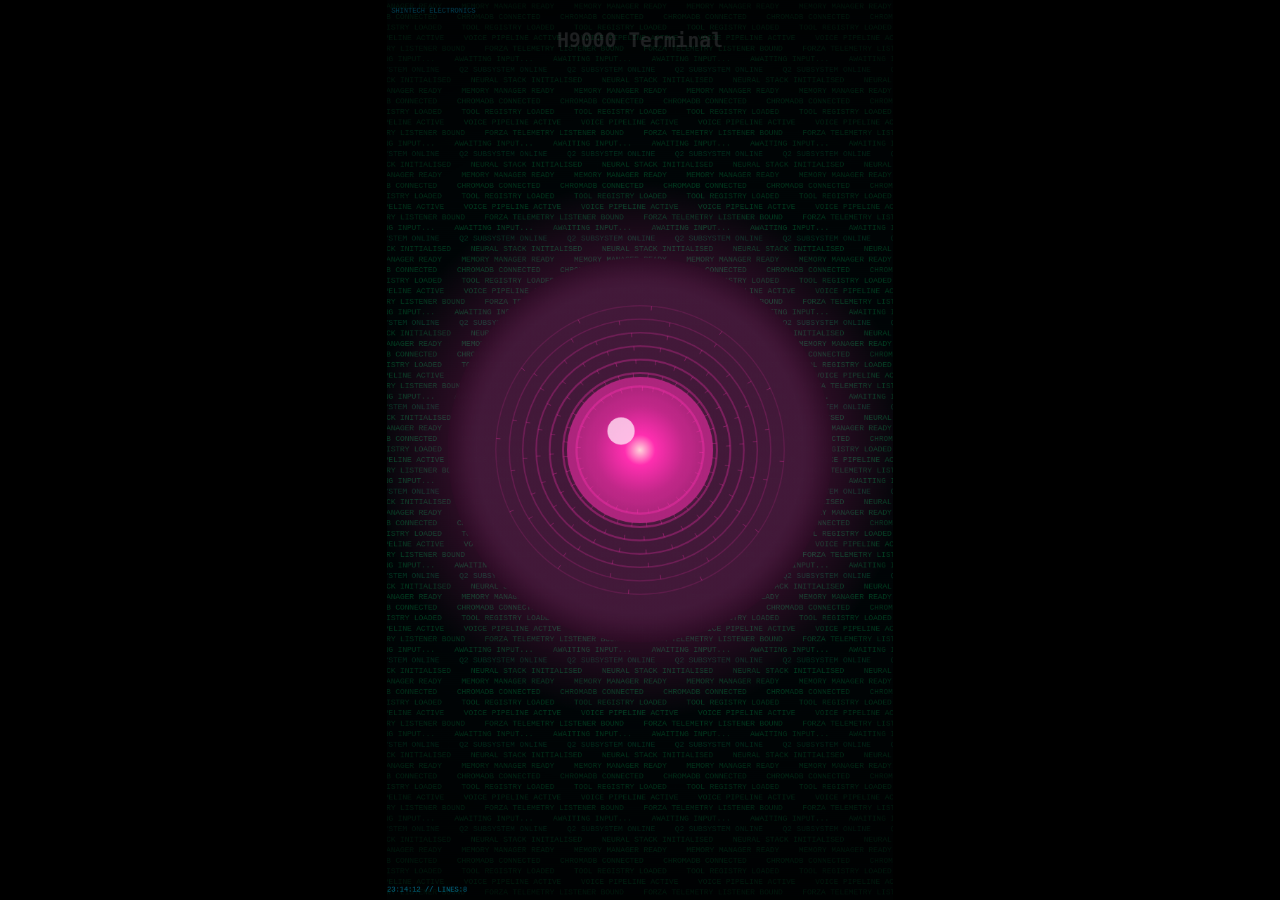
==== face/index.html @ 70cfd335 "Add CaptCanadaMan credit for personality presets module" ====
<!DOCTYPE html>
<html lang="en">
<head>
<meta charset="UTF-8">
<title>Q2</title>
<style>
  html, body {
    margin: 0; padding: 0;
    width: 100vw; height: 100vh;
    background: #000;
    overflow: hidden;
    cursor: none;
    display: flex;
    align-items: center;
    justify-content: center;
  }
  canvas { display: block; }
</style>
</head>
<body>
<canvas id="c"></canvas>
<script>
// ===========================================================================
// Q2 Face — Multi-style visualizer
// Press H to open settings, I to cycle face styles.
// Styles: 0=Triangle Mosaic  1=HAL 9000  2=GLaDOS  3=Matrix Rain  4=ASCII Face
//         5=T-800 Terminator  6=Johnny 5
// All styles share the same state/colour system from the face server.
// ===========================================================================

const canvas = document.getElementById('c');
const ctx    = canvas.getContext('2d');
const IW = 720, IH = 1280;
canvas.width = IW; canvas.height = IH;

function fit() {
  const wr = window.innerWidth / window.innerHeight;
  const cr = IW / IH;
  if (wr > cr) { canvas.style.height = '100vh'; canvas.style.width = 'auto'; }
  else          { canvas.style.width  = '100vw'; canvas.style.height = 'auto'; }
}
window.addEventListener('resize', fit);
fit();

// --- Palette ---
let BG   = '#0d1b4c';
let COL1 = '#ff2fb0';
let COL2 = '#f5f5ff';

function applyColours(s) {
  if (s.bg_colour    && s.bg_colour    !== BG)   BG   = s.bg_colour;
  if (s.bar_colour_1 && s.bar_colour_1 !== COL1) COL1 = s.bar_colour_1;
  if (s.bar_colour_2 && s.bar_colour_2 !== COL2) COL2 = s.bar_colour_2;
}

// --- State ---
let state = { speaking:false, envelope:[], duration_s:0, started_at:0,
              listening:false, thinking:false,
              bg_colour:BG, bar_colour_1:COL1, bar_colour_2:COL2 };

async function poll() {
  try {
    const d = await (await fetch('http://127.0.0.1:8765/state',{cache:'no-store'})).json();
    applyColours(d); state = d;
  } catch(e) {}
}
setInterval(poll, 120);

// --- Style cycling ---
let currentStyle = parseInt(localStorage.getItem('q2-face-style') || '7');
// Sync style from face server — poll every 2s so settings changes apply live
let _lastFaceStyle = currentStyle;
function syncFaceStyle() {
  fetch('/state').then(r=>r.json()).then(s=>{
    if (s && s.face_style !== undefined && s.face_style !== _lastFaceStyle) {
      _lastFaceStyle = s.face_style;
      currentStyle = s.face_style;
      localStorage.setItem('q2-face-style', currentStyle);
      initStyle(currentStyle);
    }
  }).catch(()=>{});
}
syncFaceStyle();
setInterval(syncFaceStyle, 2000);
const STYLE_NAMES = ['Triangle Mosaic','HAL 9000','GLaDOS','Matrix Rain','ASCII Face','T-800','Johnny 5','H9000 Terminal'];
const NUM_STYLES  = STYLE_NAMES.length;

function cycleStyle() {
  currentStyle = (currentStyle + 1) % NUM_STYLES;
  localStorage.setItem('q2-face-style', currentStyle);
  // Reset per-style state
  initStyle(currentStyle);
  showStyleLabel();
}

function showStyleLabel() {
  // Flash the style name briefly — use canvas text
  styleLabel = STYLE_NAMES[currentStyle];
  styleLabelAlpha = 1.0;
}

let styleLabel = '';
let styleLabelAlpha = 0;

document.addEventListener('keydown', e => {
  const k = e.key.toLowerCase();
  if (k === 'h') window.location.href = 'http://127.0.0.1:8765/settings.html';
  if (k === 'i') cycleStyle();
});

// --- Shared helpers ---
function hexRgb(hex) {
  const h = hex.replace('#','');
  return [parseInt(h.slice(0,2),16), parseInt(h.slice(2,4),16), parseInt(h.slice(4,6),16)];
}
function rgbStr(hex, alpha) {
  const [r,g,b] = hexRgb(hex);
  return alpha !== undefined ? `rgba(${r},${g},${b},${alpha})` : `rgb(${r},${g},${b})`;
}
function currentAmp() {
  if (!state.speaking || !state.envelope || !state.envelope.length) return null;
  const elapsed = Date.now()/1000 - state.started_at;
  if (elapsed < 0 || elapsed > state.duration_s) return null;
  const idx = Math.floor((elapsed/state.duration_s)*(state.envelope.length-1));
  return state.envelope[Math.max(0,Math.min(idx,state.envelope.length-1))];
}

// ===========================================================================
// STYLE 0 — Triangle Mosaic (original)
// ===========================================================================

const COLS  = 20;
const cellW = IW / (COLS/2);
const cellH = cellW * Math.sqrt(3) / 2;
const ROWS  = Math.ceil(IH/cellH) + 2;
const maxD  = Math.sqrt(IW*IW + IH*IH);
const tris  = [];

(function buildTriGrid() {
  for (let row=0; row<ROWS; row++) {
    for (let col=0; col<COLS; col++) {
      const hw=cellW/2, x0=col*hw, y0=row*cellH;
      const isUp=(col+row)%2===0;
      const verts = isUp
        ? [[x0,y0+cellH],[x0+cellW,y0+cellH],[x0+hw,y0]]
        : [[x0,y0],[x0+cellW,y0],[x0+hw,y0+cellH]];
      const cx=(verts[0][0]+verts[1][0]+verts[2][0])/3;
      const cy=(verts[0][1]+verts[1][1]+verts[2][1])/3;
      const dx=cx-IW/2, dy=cy-IH/2;
      const dist=Math.sqrt(dx*dx+dy*dy)/(maxD/2);
      const seed=Math.sin(col*127.1+row*311.7)*43758.5453;
      const phase=(seed-Math.floor(seed))*Math.PI*2;
      tris.push({verts,cx,cy,dist,phase,bright:0});
    }
  }
})();

let t0 = 0;

function drawTriangles() {
  t0 += 0.022;
  const listening=!!state.listening, thinking=!!state.thinking;
  const amp=currentAmp(), speaking=amp!==null;

  ctx.fillStyle = listening ? COL1 : thinking ? COL2 : BG;
  ctx.fillRect(0,0,IW,IH);

  for (let i=0; i<tris.length; i++) {
    const {cx,cy,dist,phase,verts}=tris[i];
    let target;
    if (listening)      target=0.15+0.3*Math.abs(Math.sin((1-dist)*Math.PI*3-t0*2.2+phase*0.15));
    else if (thinking)  target=0.05+0.45*Math.pow(Math.max(0,Math.sin(t0*2.8+phase)),4);
    else if (speaking)  target=Math.max(0.05,Math.min(1,amp*(0.4+0.6*Math.sin(dist*Math.PI*6-t0*3.5+phase*0.1))*(1-dist*0.25)));
    else                target=0.05+0.25*Math.abs(Math.sin((cx/IW+cy/IH)*Math.PI*1.8-t0*0.9+phase));

    tris[i].bright += (target-tris[i].bright)*0.15;
    const b=Math.max(0,Math.min(1,tris[i].bright));
    if (b<0.02) continue;

    let fill;
    if (listening||thinking) {
      const rgb=hexRgb(listening?BG:COL1);
      fill=`rgba(${rgb[0]},${rgb[1]},${rgb[2]},${(b*0.9).toFixed(3)})`;
    } else if (speaking) {
      const base=[BG,COL1,COL2][(i+Math.floor(t0*2))%3];
      fill=rgbStr(base,b);
    } else {
      fill=rgbStr(i%2===0?COL1:COL2,b*0.85);
    }
    if (speaking&&b>0.5){ctx.shadowColor=fill;ctx.shadowBlur=b*14;}
    else ctx.shadowBlur=0;
    ctx.fillStyle=fill;
    ctx.beginPath();
    ctx.moveTo(verts[0][0],verts[0][1]);
    ctx.lineTo(verts[1][0],verts[1][1]);
    ctx.lineTo(verts[2][0],verts[2][1]);
    ctx.closePath(); ctx.fill();
  }
  ctx.shadowBlur=0;
}

// ===========================================================================
// STYLE 1 — HAL 9000
// ===========================================================================

let halAngle = 0;
let halPulse = 0;
let halGlow  = 0;

function drawHAL() {
  halAngle += 0.008;
  const listening=!!state.listening, thinking=!!state.thinking;
  const amp=currentAmp(), speaking=amp!==null;

  // State-driven parameters
  let coreSize   = 0.13; // fraction of shorter dimension
  let glowTarget = 0.5;
  let ringSpeed  = 1;
  let eyeColour  = COL1;   // red/pink normally
  let bgColour   = BG;

  if (listening)     { glowTarget=0.9; ringSpeed=2.5; eyeColour=COL1; bgColour=BG; coreSize=0.17; }
  else if (thinking) { glowTarget=0.6; ringSpeed=0.5; eyeColour=COL2; bgColour=BG; }
  else if (speaking) { glowTarget=0.4+(amp||0)*0.5; ringSpeed=1.5+(amp||0)*2; eyeColour=COL1; }

  halGlow += (glowTarget - halGlow) * 0.08;
  halPulse = speaking ? (amp||0) : (0.5+0.5*Math.sin(Date.now()/1400));

  const cx=IW/2, cy=IH/2;
  const R = Math.min(IW,IH) * 0.38;  // outer lens radius

  // Background
  ctx.fillStyle = bgColour;
  ctx.fillRect(0,0,IW,IH);

  // Outer housing — dark metallic ring
  const grad = ctx.createRadialGradient(cx,cy,R*0.85,cx,cy,R);
  grad.addColorStop(0, 'rgba(40,40,50,1)');
  grad.addColorStop(1, 'rgba(10,10,15,1)');
  ctx.beginPath(); ctx.arc(cx,cy,R,0,Math.PI*2);
  ctx.fillStyle=grad; ctx.fill();

  // Concentric ring grooves — counter-rotating pairs
  for (let r=0; r<7; r++) {
    const radius = R * (0.75 - r*0.07);
    const dir    = r%2===0 ? 1 : -1;
    const alpha  = 0.15 + r*0.04;
    ctx.beginPath();
    ctx.arc(cx, cy, radius, 0, Math.PI*2);
    ctx.strokeStyle = rgbStr(eyeColour, alpha);
    ctx.lineWidth   = 1.5 + r*0.3;
    ctx.stroke();

    // Rotating tick marks on each ring
    const numTicks = 12 + r*4;
    for (let t=0; t<numTicks; t++) {
      const angle = (t/numTicks)*Math.PI*2 + halAngle*ringSpeed*dir*(r+1)*0.15;
      const x1=cx+Math.cos(angle)*radius;
      const y1=cy+Math.sin(angle)*radius;
      const x2=cx+Math.cos(angle)*(radius-6);
      const y2=cy+Math.sin(angle)*(radius-6);
      ctx.beginPath(); ctx.moveTo(x1,y1); ctx.lineTo(x2,y2);
      ctx.strokeStyle=rgbStr(eyeColour, 0.25+halPulse*0.15);
      ctx.lineWidth=1; ctx.stroke();
    }
  }

  // Iris mid-ring — brighter
  const irisR = R * 0.38;
  const irisGrad = ctx.createRadialGradient(cx,cy,irisR*0.6,cx,cy,irisR);
  irisGrad.addColorStop(0, rgbStr(eyeColour, 0.15));
  irisGrad.addColorStop(1, rgbStr(eyeColour, 0.55));
  ctx.beginPath(); ctx.arc(cx,cy,irisR,0,Math.PI*2);
  ctx.fillStyle=irisGrad; ctx.fill();

  // Core glow — the actual "eye"
  const coreR = Math.min(IW,IH) * (coreSize + halPulse*0.02);
  const coreGrad = ctx.createRadialGradient(cx,cy,0,cx,cy,coreR);
  coreGrad.addColorStop(0, 'rgba(255,255,230,1)');
  coreGrad.addColorStop(0.2, rgbStr(eyeColour, 1));
  coreGrad.addColorStop(0.7, rgbStr(eyeColour, halGlow));
  coreGrad.addColorStop(1,   rgbStr(eyeColour, 0));
  ctx.beginPath(); ctx.arc(cx,cy,coreR*2.5,0,Math.PI*2);
  ctx.fillStyle=coreGrad; ctx.fill();

  // Bright specular point
  ctx.beginPath(); ctx.arc(cx-coreR*0.25, cy-coreR*0.25, coreR*0.18, 0, Math.PI*2);
  ctx.fillStyle='rgba(255,255,255,0.85)'; ctx.fill();

  // Outer glow halo
  const haloGrad = ctx.createRadialGradient(cx,cy,R*0.9,cx,cy,R*1.4);
  haloGrad.addColorStop(0, rgbStr(eyeColour, halGlow*0.4));
  haloGrad.addColorStop(1, rgbStr(eyeColour, 0));
  ctx.beginPath(); ctx.arc(cx,cy,R*1.4,0,Math.PI*2);
  ctx.fillStyle=haloGrad; ctx.fill();

  // Thinking mode: crosshair sweep
  if (thinking) {
    const sweep = (Date.now()/2000) % (Math.PI*2);
    ctx.save();
    ctx.translate(cx,cy); ctx.rotate(sweep);
    ctx.strokeStyle=rgbStr(COL2,0.4);
    ctx.lineWidth=1;
    ctx.beginPath(); ctx.moveTo(-R*0.9,0); ctx.lineTo(R*0.9,0); ctx.stroke();
    ctx.beginPath(); ctx.moveTo(0,-R*0.9); ctx.lineTo(0,R*0.9); ctx.stroke();
    ctx.restore();
  }
}

// ===========================================================================
// STYLE 7 — H9000 Terminal (full-screen scrolling log + HAL eye on top)
// ===========================================================================
const termLines = [];
const MAX_TERM_LINES = 200;
let termOffset = 0;       // continuous scroll offset in pixels
let termLastSeen = '';

function termPush(line) {
  const clean = line.replace(/\[[0-9;]*m/g, '').trimEnd();
  if (!clean) return;
  termLines.push({ text: clean, id: Math.random() });
}

async function termFetchLog() {
  try {
    const r = await fetch('/log-tail?n=60');
    if (!r.ok) return;
    const raw = await r.text();
    const lines = raw.split('\n');
    // Find where we left off
    const lastIdx = lines.lastIndexOf(termLastSeen);
    const newLines = lastIdx >= 0 ? lines.slice(lastIdx+1) : lines.slice(-8);
    newLines.filter(l => l.trim()).forEach(l => termPush(l));
    const last = lines.filter(l=>l.trim()).slice(-1)[0];
    if (last) termLastSeen = last;
    // Keep buffer bounded
    while (termLines.length > MAX_TERM_LINES) termLines.shift();
  } catch(e) {}
}
setInterval(termFetchLog, 600);

// Seed
['Q2 SUBSYSTEM ONLINE','NEURAL STACK INITIALISED',
 'MEMORY MANAGER READY','CHROMADB CONNECTED',
 'TOOL REGISTRY LOADED','VOICE PIPELINE ACTIVE',
 'FORZA TELEMETRY LISTENER BOUND','AWAITING INPUT...']
.forEach(l => termPush(l));

const TERM_FONT_SIZE = 11;
const TERM_LINE_H    = 15;
const TERM_COLS      = 110; // chars per line — wide enough to fill 720px canvas
const TERM_PAD_L     = 12;
const TERM_SCROLL_SPEED = 0.4; // px per frame

function drawHALTerminal() {
  halAngle += 0.008;
  const listening=!!state.listening, thinking=!!state.thinking;
  const amp=currentAmp(), speaking=amp!==null;

  let coreSize=0.13, glowTarget=0.5, ringSpeed=1, eyeColour=COL1;
  if (listening)     { glowTarget=0.9; ringSpeed=2.5; coreSize=0.17; }
  else if (thinking) { glowTarget=0.6; ringSpeed=0.5; eyeColour=COL2; }
  else if (speaking) { glowTarget=0.4+(amp||0)*0.5; ringSpeed=1.5+(amp||0)*2; }
  halGlow  += (glowTarget - halGlow) * 0.08;
  halPulse  = speaking ? (amp||0) : (0.5+0.5*Math.sin(Date.now()/1400));

  const cx=IW/2, cy=IH/2;
  const R = Math.min(IW,IH)*0.38;

  // === BACKGROUND ===
  ctx.fillStyle = '#00080a';
  ctx.fillRect(0,0,IW,IH);

  // === TERMINAL TEXT — full canvas scroll ===
  ctx.font = `${TERM_FONT_SIZE}px "Courier New",monospace`;
  ctx.textBaseline = 'top';

  // How many lines fill the screen plus buffer
  const visCount = Math.ceil(IH / TERM_LINE_H) + 4;
  const totalLines = termLines.length;

  // Auto-scroll — advance offset each frame
  termOffset += TERM_SCROLL_SPEED;
  // Total height of all content
  const contentH = totalLines * TERM_LINE_H;
  // Once we've scrolled past all content, loop
  if (termOffset > contentH) termOffset = 0;

  // Draw lines that are currently visible
  const firstLineIdx = Math.floor(termOffset / TERM_LINE_H);
  const pixelOffset  = termOffset % TERM_LINE_H;

  for (let i = 0; i <= visCount; i++) {
    const lineIdx = (firstLineIdx + i) % Math.max(1, totalLines);
    const line = termLines[lineIdx];
    if (!line) continue;
    const y = i * TERM_LINE_H - pixelOffset;
    if (y > IH + TERM_LINE_H) continue;

    // Colour coding
    const t = line.text;
    let r=0, g=200, b=100, a=0.45; // default green
    if (t.includes('ERROR') || t.includes('error'))   { r=255;g=60; b=60;  a=0.7; }
    else if (t.includes('WARNING') || t.includes('WARN')) { r=255;g=180;b=0;   a=0.65; }
    else if (t.includes('[INFO]'))                     { r=0;  g=210;b=120; a=0.4;  }
    else if (t.includes('Tool call') || t.includes('Tool result')) { r=255;g=47; b=176; a=0.6; }
    else if (t.includes('HTTP Request'))               { r=0;  g=180;b=255; a=0.35; }
    else if (t.startsWith('Q2') || t.startsWith('2026'))       { r=0;  g=200;b=120; a=0.38; }

    ctx.fillStyle = `rgba(${r},${g},${b},${a})`;
    // Measure and tile to fill canvas width
    ctx.font = `${TERM_FONT_SIZE}px "Courier New",monospace`;
    const lineW = ctx.measureText(t).width;
    if (lineW < 1) return;
    let tx = TERM_PAD_L;
    while (tx < IW + lineW) {
      ctx.fillText(t, tx, y);
      tx += lineW + 28;
    }
  }

  // Scanline overlay — tight, subtle
  for (let sy=0; sy<IH; sy+=3) {
    ctx.fillStyle='rgba(0,0,0,0.12)';
    ctx.fillRect(0,sy,IW,1);
  }

  // Vignette — dark edges, bright centre helps eye pop
  const vig = ctx.createRadialGradient(cx,cy,R*0.5,cx,cy,IW*0.9);
  vig.addColorStop(0,'rgba(0,0,0,0)');
  vig.addColorStop(1,'rgba(0,0,0,0.75)');
  ctx.fillStyle=vig; ctx.fillRect(0,0,IW,IH);

  // === HAL EYE — drawn on top ===
  const grad = ctx.createRadialGradient(cx,cy,R*0.85,cx,cy,R);
  grad.addColorStop(0,'rgba(20,20,28,0.97)');
  grad.addColorStop(1,'rgba(5,5,10,0.97)');
  ctx.beginPath(); ctx.arc(cx,cy,R,0,Math.PI*2);
  ctx.fillStyle=grad; ctx.fill();

  for (let r2=0; r2<7; r2++) {
    const radius=R*(0.75-r2*0.07), dir=r2%2===0?1:-1, alpha=0.15+r2*0.04;
    ctx.beginPath(); ctx.arc(cx,cy,radius,0,Math.PI*2);
    ctx.strokeStyle=rgbStr(eyeColour,alpha); ctx.lineWidth=1.5+r2*0.3; ctx.stroke();
    const numTicks=12+r2*4;
    for (let t2=0; t2<numTicks; t2++) {
      const angle=(t2/numTicks)*Math.PI*2+halAngle*ringSpeed*dir*(r2+1)*0.15;
      const x1=cx+Math.cos(angle)*radius, y1=cy+Math.sin(angle)*radius;
      const x2=cx+Math.cos(angle)*(radius-6), y2=cy+Math.sin(angle)*(radius-6);
      ctx.beginPath(); ctx.moveTo(x1,y1); ctx.lineTo(x2,y2);
      ctx.strokeStyle=rgbStr(eyeColour,0.25+halPulse*0.15); ctx.lineWidth=1; ctx.stroke();
    }
  }

  const irisR=R*0.38;
  const irisGrad=ctx.createRadialGradient(cx,cy,irisR*0.6,cx,cy,irisR);
  irisGrad.addColorStop(0,rgbStr(eyeColour,0.15));
  irisGrad.addColorStop(1,rgbStr(eyeColour,0.55));
  ctx.beginPath(); ctx.arc(cx,cy,irisR,0,Math.PI*2);
  ctx.fillStyle=irisGrad; ctx.fill();

  const coreR=Math.min(IW,IH)*(coreSize+halPulse*0.02);
  const coreGrad=ctx.createRadialGradient(cx,cy,0,cx,cy,coreR);
  coreGrad.addColorStop(0,'rgba(255,255,230,1)');
  coreGrad.addColorStop(0.2,rgbStr(eyeColour,1));
  coreGrad.addColorStop(0.7,rgbStr(eyeColour,halGlow));
  coreGrad.addColorStop(1,  rgbStr(eyeColour,0));
  ctx.beginPath(); ctx.arc(cx,cy,coreR*2.5,0,Math.PI*2);
  ctx.fillStyle=coreGrad; ctx.fill();

  ctx.beginPath(); ctx.arc(cx-coreR*0.25,cy-coreR*0.25,coreR*0.18,0,Math.PI*2);
  ctx.fillStyle='rgba(255,255,255,0.85)'; ctx.fill();

  const haloGrad=ctx.createRadialGradient(cx,cy,R*0.9,cx,cy,R*1.4);
  haloGrad.addColorStop(0,rgbStr(eyeColour,halGlow*0.4));
  haloGrad.addColorStop(1,rgbStr(eyeColour,0));
  ctx.beginPath(); ctx.arc(cx,cy,R*1.4,0,Math.PI*2);
  ctx.fillStyle=haloGrad; ctx.fill();

  if (thinking) {
    const sweep=(Date.now()/2000)%(Math.PI*2);
    ctx.save(); ctx.translate(cx,cy); ctx.rotate(sweep);
    ctx.strokeStyle=rgbStr(COL2,0.4); ctx.lineWidth=1;
    ctx.beginPath(); ctx.moveTo(-R*0.9,0); ctx.lineTo(R*0.9,0); ctx.stroke();
    ctx.beginPath(); ctx.moveTo(0,-R*0.9); ctx.lineTo(0,R*0.9); ctx.stroke();
    ctx.restore();
  }

  // === STATUS BARS ===
  const now=new Date(), ts=now.toTimeString().slice(0,8);
  const mode=thinking?'THINKING':listening?'LISTENING':speaking?'SPEAKING':'READY';
  ctx.font='10px "Courier New",monospace'; ctx.textBaseline='bottom';
  ctx.fillStyle='rgba(0,200,255,0.55)';
  ctx.fillText(`Q2 // ${mode} // ${ts} // LINES:${termLines.length}`, TERM_PAD_L, IH-10);
  ctx.textBaseline='top';
  ctx.fillStyle='rgba(0,200,255,0.3)';
  ctx.fillText('H9000 TERMINAL // SHINTECH ELECTRONICS', TERM_PAD_L, 10);
}

// ===========================================================================
// STYLE 2 — GLaDOS
// ===========================================================================

let gladosAngle  = 0;
let gladosTarget = 0.6; // aperture open amount 0=closed 1=open
let gladosOpen   = 0.6;
let gladosScan   = 0;

function drawGLaDOS() {
  gladosAngle += 0.012;
  gladosScan  = (gladosScan + 0.4) % IH;

  const listening=!!state.listening, thinking=!!state.thinking;
  const amp=currentAmp(), speaking=amp!==null;

  // State → aperture
  if (listening)     gladosTarget=0.9;
  else if (thinking) gladosTarget=0.25;
  else if (speaking) gladosTarget=0.35+(amp||0)*0.55;
  else               gladosTarget=0.5+0.1*Math.sin(Date.now()/2000);
  gladosOpen += (gladosTarget-gladosOpen)*0.06;

  const cx=IW/2, cy=IH/2;
  const R  = Math.min(IW,IH)*0.35;

  // Background — dark steel
  ctx.fillStyle='#080810';
  ctx.fillRect(0,0,IW,IH);

  // Background grid
  ctx.strokeStyle=rgbStr(COL1,0.04);
  ctx.lineWidth=1;
  for(let x=0;x<IW;x+=60){ctx.beginPath();ctx.moveTo(x,0);ctx.lineTo(x,IH);ctx.stroke();}
  for(let y=0;y<IH;y+=60){ctx.beginPath();ctx.moveTo(0,y);ctx.lineTo(IW,y);ctx.stroke();}

  // Scan line
  ctx.fillStyle=rgbStr(COL1,0.03);
  ctx.fillRect(0, gladosScan, IW, 3);

  // Outer mechanical housing
  ctx.beginPath(); ctx.arc(cx,cy,R,0,Math.PI*2);
  ctx.strokeStyle=rgbStr(COL2,0.3); ctx.lineWidth=3; ctx.stroke();
  ctx.beginPath(); ctx.arc(cx,cy,R*0.93,0,Math.PI*2);
  ctx.strokeStyle=rgbStr(COL2,0.12); ctx.lineWidth=8; ctx.stroke();

  // Aperture blades — 8 blades rotating
  const numBlades=8;
  const bladeLen=R*0.7;
  const innerR=R*(0.08 + (1-gladosOpen)*0.42);

  ctx.save(); ctx.translate(cx,cy);

  // Filled background of aperture
  ctx.beginPath(); ctx.arc(0,0,R*0.88,0,Math.PI*2);
  ctx.fillStyle='#05050d'; ctx.fill();

  // Iris ring glow
  const irisAlpha = listening ? 0.8 : (thinking ? 0.3 : 0.5);
  const irisGrad=ctx.createRadialGradient(0,0,innerR,0,0,R*0.7);
  irisGrad.addColorStop(0,rgbStr(COL1,irisAlpha));
  irisGrad.addColorStop(0.4,rgbStr(COL1,irisAlpha*0.3));
  irisGrad.addColorStop(1,rgbStr(COL1,0));
  ctx.beginPath(); ctx.arc(0,0,R*0.7,0,Math.PI*2);
  ctx.fillStyle=irisGrad; ctx.fill();

  // Blades
  for(let b=0;b<numBlades;b++){
    const baseAngle=(b/numBlades)*Math.PI*2+gladosAngle;
    const openAngle=(1-gladosOpen)*(Math.PI/numBlades)*1.8;

    ctx.save(); ctx.rotate(baseAngle);
    ctx.beginPath();
    ctx.moveTo(innerR, -openAngle*innerR*0.8);
    ctx.lineTo(bladeLen, -Math.PI/numBlades*bladeLen*0.6);
    ctx.lineTo(bladeLen*0.8, Math.PI/numBlades*bladeLen*0.5);
    ctx.lineTo(innerR,  openAngle*innerR*0.8);
    ctx.closePath();
    ctx.fillStyle=`hsl(220,20%,${8+b*1.5}%)`;
    ctx.fill();
    ctx.strokeStyle=rgbStr(COL2,0.2); ctx.lineWidth=1; ctx.stroke();
    ctx.restore();
  }

  // Centre core
  const coreR=innerR*0.85;
  const coreGrad=ctx.createRadialGradient(0,0,0,0,0,coreR);
  const coreCol = thinking ? COL2 : COL1;
  coreGrad.addColorStop(0,'rgba(255,255,255,0.95)');
  coreGrad.addColorStop(0.3,rgbStr(coreCol,0.9));
  coreGrad.addColorStop(1,rgbStr(coreCol,0));
  ctx.beginPath(); ctx.arc(0,0,coreR*2,0,Math.PI*2);
  ctx.fillStyle=coreGrad; ctx.fill();

  ctx.restore();

  // Corner targeting brackets
  const bSize=40, bOff=IW*0.08;
  const corners=[[bOff,bOff],[IW-bOff,bOff],[IW-bOff,IH-bOff],[bOff,IH-bOff]];
  const bracketAlpha = listening ? 0.8 : 0.3;
  ctx.strokeStyle=rgbStr(COL1,bracketAlpha); ctx.lineWidth=2;
  corners.forEach(([x,y],i)=>{
    const sx=i<2?1:-1, sy=i===0||i===3?1:-1;
    ctx.beginPath();
    ctx.moveTo(x+sx*bSize,y); ctx.lineTo(x,y); ctx.lineTo(x,y+sy*bSize);
    ctx.stroke();
  });

  // HUD text
  ctx.font='13px monospace';
  ctx.fillStyle=rgbStr(COL1,0.35);
  ctx.fillText(`APERTURE: ${(gladosOpen*100).toFixed(0)}%`, 20, IH-40);
  ctx.fillText(listening?'SUBJECT DETECTED':thinking?'PROCESSING':'MONITORING', 20, IH-20);
}

// ===========================================================================
// STYLE 3 — Matrix Rain
// ===========================================================================

// Characters: katakana half-width + digits + symbols
const MATRIX_CHARS =
  'ｦｧｨｩｪｫｬｭｮｯｰｱｲｳｴｵｶｷｸｹｺｻｼｽｾｿﾀﾁﾂﾃﾄﾅﾆﾇﾈﾉﾊﾋﾌﾍﾎﾏﾐﾑﾒﾓﾔﾕﾖﾗﾘﾙﾚﾛﾜﾝ0123456789:.<>+-=/\\|*#@$%&';

const MATRIX_COLS    = 36;
const MATRIX_COL_W   = IW / MATRIX_COLS;
const MATRIX_CELL_H  = 28;
const MATRIX_ROWS    = Math.ceil(IH / MATRIX_CELL_H) + 2;

// Per-column state
const mCols = Array.from({length: MATRIX_COLS}, (_,i) => ({
  y:      Math.random() * -MATRIX_ROWS,
  speed:  0.3 + Math.random() * 0.7,
  bright: Array.from({length: MATRIX_ROWS}, () => Math.random()),
  chars:  Array.from({length: MATRIX_ROWS}, () => MATRIX_CHARS[Math.floor(Math.random()*MATRIX_CHARS.length)]),
  refreshTimer: Array.from({length: MATRIX_ROWS}, () => Math.random()*30),
}));

let matrixFrame = 0;

function drawMatrix() {
  matrixFrame++;
  const listening=!!state.listening, thinking=!!state.thinking;
  const amp=currentAmp(), speaking=amp!==null;

  // Background — semi-transparent to leave trails
  const trailAlpha = thinking ? 0.25 : 0.15;
  ctx.fillStyle = `rgba(0,0,0,${trailAlpha})`;
  ctx.fillRect(0,0,IW,IH);

  // Pick character colour per state
  const charCol  = listening ? COL1 : thinking ? COL2 : BG === '#0d1b4c' ? '#00ff41' : COL1;
  const headCol  = COL2; // bright head character always white/secondary

  for(let c=0; c<MATRIX_COLS; c++){
    const col = mCols[c];

    // Advance column
    const speedMult = listening ? 2.5 : thinking ? 0 : speaking ? (1+amp*2) : 1;
    if (!thinking) col.y += col.speed * speedMult;
    if (col.y > MATRIX_ROWS + 5) {
      col.y = -Math.random()*MATRIX_ROWS*0.5;
      col.speed = 0.3 + Math.random()*0.7;
    }

    // Randomly refresh characters
    for(let r=0; r<MATRIX_ROWS; r++){
      col.refreshTimer[r]--;
      if (col.refreshTimer[r] <= 0) {
        col.chars[r]  = MATRIX_CHARS[Math.floor(Math.random()*MATRIX_CHARS.length)];
        col.refreshTimer[r] = thinking
          ? 2 + Math.random()*8    // fast random sparkle in thinking mode
          : 15 + Math.random()*45; // slow drift normally
        if (thinking) col.bright[r] = Math.random();
      }
    }

    // Draw characters
    const x = c * MATRIX_COL_W + MATRIX_COL_W/2;
    for(let r=0; r<MATRIX_ROWS; r++){
      const y     = r * MATRIX_CELL_H;
      const rowY  = r;
      const dist  = col.y - rowY;
      let alpha, fontSize, colour;

      if (thinking) {
        // Scattered sparkle — no falling
        alpha    = col.bright[r] * 0.8;
        fontSize = 14 + Math.floor(col.bright[r]*10);
        colour   = charCol;
      } else {
        // Falling column — head bright, trail fades
        if (dist < 0 || dist > MATRIX_ROWS*0.7) { alpha=0; }
        else if (dist < 1.5) {
          alpha    = 1;
          colour   = headCol; // bright head
          fontSize = 18;
        } else {
          const fade = 1-(dist/(MATRIX_ROWS*0.7));
          alpha    = Math.pow(fade,1.5) * (speaking ? (0.3+(amp||0)*0.7) : 0.7);
          colour   = charCol;
          fontSize = 14;
        }
      }

      if (alpha < 0.02) continue;
      ctx.font          = `bold ${fontSize||14}px monospace`;
      ctx.fillStyle     = colour
        ? rgbStr(colour, alpha)
        : `rgba(0,255,65,${alpha})`;
      ctx.textAlign     = 'center';
      ctx.textBaseline  = 'middle';
      ctx.fillText(col.chars[r], x, y);
    }
  }
}

// ===========================================================================
// STYLE 4 — ASCII Face
// ===========================================================================

// Background char field
const ASCII_BG_COLS = 60;
const ASCII_BG_ROWS = 100;
const bgChars = Array.from({length:ASCII_BG_ROWS*ASCII_BG_COLS}, () => ({
  ch: String.fromCharCode(33+Math.floor(Math.random()*93)),
  timer: Math.random()*60,
  alpha: Math.random()*0.12,
}));

function drawASCII() {
  const listening=!!state.listening, thinking=!!state.thinking;
  const amp=currentAmp(), speaking=amp!==null;

  ctx.fillStyle = BG; ctx.fillRect(0,0,IW,IH);

  // Background character field
  const bgCellW=IW/ASCII_BG_COLS, bgCellH=IH/ASCII_BG_ROWS;
  ctx.textAlign='center'; ctx.textBaseline='middle';
  for(let i=0;i<bgChars.length;i++){
    const ch=bgChars[i];
    ch.timer--;
    if(ch.timer<=0){
      ch.ch=String.fromCharCode(33+Math.floor(Math.random()*93));
      ch.timer=30+Math.random()*90;
      ch.alpha=Math.random()*(listening?0.2:thinking?0.15:0.1);
    }
    const col=i%ASCII_BG_COLS, row=Math.floor(i/ASCII_BG_COLS);
    ctx.font=`${8+Math.floor(ch.alpha*20)}px monospace`;
    ctx.fillStyle=rgbStr(COL1,ch.alpha);
    ctx.fillText(ch.ch, col*bgCellW+bgCellW/2, row*bgCellH+bgCellH/2);
  }

  // Face expressions per state
  // Face is drawn as large ASCII art centred on canvas
  const t=Date.now()/1000;

  let leftEye='O', rightEye='O', nose='∆', mouth='-';
  let eyeSize=72, mouthSize=64, faceColour=COL2;

  if (listening) {
    leftEye='◉'; rightEye='◉'; mouth='O'; eyeSize=88;
    faceColour=COL1;
  } else if (thinking) {
    leftEye='>'; rightEye='<'; mouth='·'; eyeSize=64;
    faceColour=COL2;
  } else if (speaking) {
    const mouthFrames=['-','_','o','O','0','O','o','_'];
    const mouthIdx=Math.floor(t*8*(1+(amp||0)*3))%mouthFrames.length;
    mouth=mouthFrames[mouthIdx];
    const blinkCycle=Math.sin(t*1.5);
    leftEye=rightEye=(blinkCycle<-0.95?'_':'O');
    eyeSize=56+(amp||0)*24;
    faceColour=COL1;
  } else {
    // Idle: occasional slow blink
    const blinkCycle=Math.sin(t*0.7);
    if(blinkCycle<-0.9){ leftEye='-'; rightEye='-'; }
    faceColour=COL2;
  }

  // Draw face elements
  const faceCX=IW/2, faceCY=IH/2;

  // Eyes
  ctx.font=`bold ${eyeSize}px monospace`;
  ctx.fillStyle=faceColour;
  ctx.textAlign='center'; ctx.textBaseline='middle';
  ctx.fillText(leftEye,  faceCX-130, faceCY-80);
  ctx.fillText(rightEye, faceCX+130, faceCY-80);

  // Nose
  ctx.font=`bold 40px monospace`;
  ctx.fillStyle=rgbStr(faceColour,0.5);
  ctx.fillText(nose, faceCX, faceCY+10);

  // Mouth
  ctx.font=`bold ${mouthSize}px monospace`;
  ctx.fillStyle=faceColour;
  ctx.fillText(mouth, faceCX, faceCY+130);

  // Eyebrows
  const browL = thinking ? '\\' : listening ? '/' : '-';
  const browR = thinking ? '/'  : listening ? '\\': '-';
  ctx.font='bold 36px monospace';
  ctx.fillStyle=rgbStr(faceColour,0.7);
  ctx.fillText(browL, faceCX-130, faceCY-145);
  ctx.fillText(browR, faceCX+130, faceCY-145);

  // State label
  const label=listening?'[ LISTENING ]':thinking?'[ THINKING ]':speaking?'[ SPEAKING ]':'[ IDLE ]';
  ctx.font='18px monospace';
  ctx.fillStyle=rgbStr(COL1,0.4);
  ctx.textAlign='center';
  ctx.fillText(label, faceCX, IH-50);
}

// ===========================================================================
// STYLE 5 — T-800 Terminator
// ===========================================================================

let t800Scan     = 0;        // eye scan position -1..1
let t800ScanDir  = 1;
let t800HudTick  = 0;
let t800JawOpen  = 0;
let t800GlowPulse = 0;

// Scrolling HUD data lines
const T800_HUD_LINES = [
  'TARGET ACQUIRED','NEURAL NET ONLINE','THREAT ASSESSMENT: NONE',
  'CPU: 6502B  RAM: 1024K','SCANNING...','AUDIO INPUT: ACTIVE',
  'VISUAL CORTEX: NOMINAL','LANGUAGE: EN-CA','MISSION: ACTIVE',
  'POWER: 100%','ENDOSKELETON: INTACT','SERVO: ALL SYSTEMS GO',
];
let t800HudLines = [...T800_HUD_LINES];
let t800HudOffset = 0;

function drawT800() {
  const listening = !!state.listening, thinking = !!state.thinking;
  const amp = currentAmp(), speaking = amp !== null;
  const t = Date.now() / 1000;

  // Eye scan
  const scanSpeed = listening ? 0 : thinking ? 0.008 : 0.018;
  t800Scan += t800ScanDir * scanSpeed;
  if (t800Scan >  1) { t800Scan =  1; t800ScanDir = -1; }
  if (t800Scan < -1) { t800Scan = -1; t800ScanDir =  1; }
  if (listening) t800Scan = 0;  // lock centre

  // Jaw
  const jawTarget = speaking ? (amp || 0) * 0.7 : 0;
  t800JawOpen += (jawTarget - t800JawOpen) * 0.25;

  // Glow
  const glowTarget = listening ? 1.0 : speaking ? 0.5 + (amp||0)*0.5 : 0.6;
  t800GlowPulse += (glowTarget - t800GlowPulse) * 0.08;

  // HUD scroll
  t800HudTick++;
  if (t800HudTick % 4 === 0) t800HudOffset = (t800HudOffset + 1) % T800_HUD_LINES.length;

  // Background — dark with red atmospheric tint
  ctx.fillStyle = '#080508';
  ctx.fillRect(0, 0, IW, IH);

  // Atmospheric red glow from top
  const atmGrad = ctx.createRadialGradient(IW/2, 0, 0, IW/2, 0, IH * 0.7);
  atmGrad.addColorStop(0, `rgba(180,10,10,${0.12 * t800GlowPulse})`);
  atmGrad.addColorStop(1, 'rgba(180,10,10,0)');
  ctx.fillStyle = atmGrad;
  ctx.fillRect(0, 0, IW, IH);

  const cx = IW / 2, cy = IH / 2;

  // --- Skull structure — geometric schematic lines ---
  ctx.strokeStyle = 'rgba(200,220,255,0.18)';
  ctx.lineWidth = 1.5;

  // Cranium arc
  ctx.beginPath();
  ctx.arc(cx, cy - 120, 240, Math.PI * 0.85, Math.PI * 0.15);
  ctx.stroke();

  // Cheekbone lines
  [[cx - 180, cy - 20, cx - 240, cy + 120],
   [cx + 180, cy - 20, cx + 240, cy + 120]].forEach(([x1,y1,x2,y2]) => {
    ctx.beginPath(); ctx.moveTo(x1,y1); ctx.lineTo(x2,y2); ctx.stroke();
  });

  // Zygomatic arch (cheek ridge)
  [[cx - 240, cy + 120, cx - 160, cy + 180],
   [cx + 240, cy + 120, cx + 160, cy + 180]].forEach(([x1,y1,x2,y2]) => {
    ctx.beginPath(); ctx.moveTo(x1,y1); ctx.lineTo(x2,y2); ctx.stroke();
  });

  // Jaw
  const jawDrop = t800JawOpen * 80;
  ctx.beginPath();
  ctx.moveTo(cx - 160, cy + 180);
  ctx.lineTo(cx - 100, cy + 280 + jawDrop);
  ctx.lineTo(cx,       cy + 300 + jawDrop);
  ctx.lineTo(cx + 100, cy + 280 + jawDrop);
  ctx.lineTo(cx + 160, cy + 180);
  ctx.stroke();

  // Nasal cavity lines
  ctx.beginPath();
  ctx.moveTo(cx - 30, cy + 60);
  ctx.lineTo(cx - 50, cy + 140);
  ctx.lineTo(cx,      cy + 160);
  ctx.lineTo(cx + 50, cy + 140);
  ctx.lineTo(cx + 30, cy + 60);
  ctx.stroke();

  // Teeth (upper)
  for (let i = -3; i <= 3; i++) {
    ctx.beginPath();
    ctx.rect(cx + i*22 - 9, cy + 180, 18, 22);
    ctx.strokeStyle = 'rgba(200,220,255,0.25)';
    ctx.stroke();
  }

  // Teeth (lower — moves with jaw)
  for (let i = -3; i <= 3; i++) {
    ctx.beginPath();
    ctx.rect(cx + i*22 - 9, cy + 210 + jawDrop, 18, 22);
    ctx.strokeStyle = 'rgba(200,220,255,0.20)';
    ctx.stroke();
  }

  // Brow ridge
  ctx.strokeStyle = 'rgba(200,220,255,0.22)';
  ctx.lineWidth = 2.5;
  ctx.beginPath();
  ctx.moveTo(cx - 200, cy - 130);
  ctx.lineTo(cx - 60,  cy - 100);
  ctx.stroke();
  ctx.beginPath();
  ctx.moveTo(cx + 200, cy - 130);
  ctx.lineTo(cx + 60,  cy - 100);
  ctx.stroke();

  // --- Optical sensors (the eyes) ---
  const eyeY    = cy - 60;
  const eyeW    = 120, eyeH = 36;
  const eyeOffX = 98;
  const scanX   = t800Scan * (eyeW * 0.35);

  [cx - eyeOffX, cx + eyeOffX].forEach((ex, idx) => {
    // Eye socket — dark recess
    ctx.fillStyle = '#050202';
    ctx.beginPath();
    ctx.roundRect(ex - eyeW/2 - 4, eyeY - eyeH/2 - 4, eyeW + 8, eyeH + 8, 4);
    ctx.fill();

    // Red glow behind sensor
    const eyeGlow = ctx.createRadialGradient(ex, eyeY, 0, ex, eyeY, eyeW*0.7);
    eyeGlow.addColorStop(0, `rgba(255,20,20,${0.6 * t800GlowPulse})`);
    eyeGlow.addColorStop(1, 'rgba(255,20,20,0)');
    ctx.fillStyle = eyeGlow;
    ctx.fillRect(ex - eyeW, eyeY - eyeH, eyeW*2, eyeH*2);

    // Sensor bar
    const barGrad = ctx.createLinearGradient(ex - eyeW/2, 0, ex + eyeW/2, 0);
    barGrad.addColorStop(0,   'rgba(180,0,0,0.4)');
    barGrad.addColorStop(0.5, `rgba(255,40,40,${t800GlowPulse})`);
    barGrad.addColorStop(1,   'rgba(180,0,0,0.4)');
    ctx.fillStyle = barGrad;
    ctx.beginPath();
    ctx.roundRect(ex - eyeW/2, eyeY - eyeH/2, eyeW, eyeH, 3);
    ctx.fill();

    // Scan dot — the bright moving pupil
    const dotX = ex + scanX * (idx === 0 ? 1 : 1);
    const dotGrad = ctx.createRadialGradient(dotX, eyeY, 0, dotX, eyeY, eyeH * 0.9);
    dotGrad.addColorStop(0, 'rgba(255,255,220,1)');
    dotGrad.addColorStop(0.3, 'rgba(255,80,20,1)');
    dotGrad.addColorStop(1, 'rgba(255,20,20,0)');
    ctx.fillStyle = dotGrad;
    ctx.beginPath();
    ctx.arc(dotX, eyeY, eyeH * 0.55, 0, Math.PI * 2);
    ctx.fill();

    // Sensor grid lines
    ctx.strokeStyle = 'rgba(255,40,40,0.2)';
    ctx.lineWidth = 1;
    for (let g = -2; g <= 2; g++) {
      ctx.beginPath();
      ctx.moveTo(ex - eyeW/2, eyeY + g * (eyeH/5));
      ctx.lineTo(ex + eyeW/2, eyeY + g * (eyeH/5));
      ctx.stroke();
    }
  });

  // --- HUD overlay ---
  const hudAlpha = thinking ? 0.75 : listening ? 0.5 : 0.3;

  // Corner targeting brackets
  const bSz = 35, bOff = 28;
  const corners = [[bOff,bOff],[IW-bOff,bOff],[IW-bOff,IH-bOff],[bOff,IH-bOff]];
  ctx.strokeStyle = `rgba(255,40,40,${hudAlpha * 0.8})`;
  ctx.lineWidth = 2;
  corners.forEach(([x,y], i) => {
    const sx = i < 2 ? 1 : -1, sy = i===0||i===3 ? 1 : -1;
    ctx.beginPath();
    ctx.moveTo(x + sx*bSz, y); ctx.lineTo(x, y); ctx.lineTo(x, y + sy*bSz);
    ctx.stroke();
  });

  // HUD data text — right side scrolling
  ctx.font = '14px monospace';
  ctx.fillStyle = `rgba(255,60,60,${hudAlpha})`;
  ctx.textAlign = 'right';
  for (let i = 0; i < 8; i++) {
    const line = T800_HUD_LINES[(t800HudOffset + i) % T800_HUD_LINES.length];
    ctx.fillText(line, IW - 35, 70 + i * 22);
  }

  // Status line bottom
  ctx.textAlign = 'left';
  ctx.font = 'bold 16px monospace';
  ctx.fillStyle = `rgba(255,40,40,${hudAlpha * 1.2})`;
  const statusText = listening ? 'INPUT: VOICE DETECTED' :
                     thinking  ? 'CPU: ANALYZING...' :
                     speaking  ? 'OUTPUT: VOCAL SYNTHESIS' : 'STATUS: STANDBY';
  ctx.fillText(statusText, 35, IH - 40);

  // Thinking mode: data cascade
  if (thinking) {
    ctx.font = '12px monospace';
    ctx.fillStyle = 'rgba(255,40,40,0.4)';
    ctx.textAlign = 'left';
    for (let i = 0; i < 5; i++) {
      const hex = Math.floor(Math.random()*0xFFFF).toString(16).toUpperCase().padStart(4,'0');
      ctx.fillText(`0x${hex}`, 35, 70 + i * 22);
    }
  }

  ctx.textAlign = 'left';
}

// ===========================================================================
// STYLE 6 — Johnny 5 (Short Circuit)
// ===========================================================================

let j5EyeX = 0, j5EyeY = 0;          // eye gaze direction
let j5EyeXTarget = 0, j5EyeYTarget = 0;
let j5BrowAngle = 0, j5BrowTarget = 0; // eyebrow tilt
let j5PupilR = 1.0, j5PupilTarget = 1.0; // pupil size scale
let j5SensorAngle = 0;                // rotating sensor dish
let j5WanderTimer = 0;
let j5BlinkProgress = 1;             // 1=open, 0=closed
let j5BlinkTimer = 0;

function drawJohnny5() {
  const listening = !!state.listening, thinking = !!state.thinking;
  const amp = currentAmp(), speaking = amp !== null;
  const t = Date.now() / 1000;

  // --- State-driven targets ---
  if (listening) {
    j5EyeXTarget    = 0;
    j5EyeYTarget    = 0;
    j5BrowTarget    = 0.3;   // raised
    j5PupilTarget   = 1.4;   // wide
  } else if (thinking) {
    j5EyeXTarget    = 0;
    j5EyeYTarget    = -0.3;  // looking up
    j5BrowTarget    = -0.5;  // furrowed
    j5PupilTarget   = 0.6;   // squinting
  } else if (speaking) {
    j5PupilTarget   = 0.9 + (amp||0) * 0.5;
    j5BrowTarget    = 0.1 + (amp||0) * 0.2;
  } else {
    // Idle — eyes wander
    j5WanderTimer++;
    if (j5WanderTimer > 120 + Math.random() * 80) {
      j5EyeXTarget  = (Math.random() - 0.5) * 1.2;
      j5EyeYTarget  = (Math.random() - 0.5) * 0.8;
      j5BrowTarget  = (Math.random() - 0.3) * 0.4;
      j5WanderTimer = 0;
    }
    j5PupilTarget = 1.0;
  }

  // Smooth tracking
  j5EyeX       += (j5EyeXTarget    - j5EyeX)       * 0.06;
  j5EyeY       += (j5EyeYTarget    - j5EyeY)        * 0.06;
  j5BrowAngle  += (j5BrowTarget    - j5BrowAngle)   * 0.08;
  j5PupilR     += (j5PupilTarget   - j5PupilR)      * 0.10;

  // Sensor rotation
  const sensorSpeed = thinking ? 0.06 : listening ? 0.04 : 0.015;
  j5SensorAngle += sensorSpeed;

  // Blink
  j5BlinkTimer++;
  if (j5BlinkProgress === 1 && j5BlinkTimer > 200 + Math.random() * 150) {
    j5BlinkProgress = 0.99;
    j5BlinkTimer = 0;
  }
  if (j5BlinkProgress < 1 && j5BlinkProgress > 0) {
    j5BlinkProgress -= 0.12;
    if (j5BlinkProgress <= 0) j5BlinkProgress = -0.1;
  }
  if (j5BlinkProgress < 0) {
    j5BlinkProgress += 0.15;
    if (j5BlinkProgress >= 1) j5BlinkProgress = 1;
  }

  // Background — warm dark charcoal, friendly
  ctx.fillStyle = '#0a0c10';
  ctx.fillRect(0, 0, IW, IH);

  // Subtle blue-white ambient glow
  const ambGrad = ctx.createRadialGradient(IW/2, IH/2, 0, IW/2, IH/2, IH*0.6);
  ambGrad.addColorStop(0, 'rgba(60,120,200,0.06)');
  ambGrad.addColorStop(1, 'rgba(60,120,200,0)');
  ctx.fillStyle = ambGrad;
  ctx.fillRect(0, 0, IW, IH);

  const cx = IW/2, cy = IH/2 + 40;

  // --- Sensor dish on top ---
  const dishY = cy - 340;
  ctx.save();
  ctx.translate(cx, dishY);
  ctx.rotate(j5SensorAngle);

  // Dish base
  ctx.strokeStyle = 'rgba(180,200,220,0.5)';
  ctx.lineWidth = 3;
  ctx.beginPath();
  ctx.arc(0, 0, 38, 0, Math.PI * 2);
  ctx.stroke();

  // Dish spokes
  for (let s = 0; s < 4; s++) {
    ctx.beginPath();
    ctx.moveTo(0, 0);
    const a = (s / 4) * Math.PI * 2;
    ctx.lineTo(Math.cos(a) * 38, Math.sin(a) * 38);
    ctx.stroke();
  }

  // Centre hub
  ctx.fillStyle = 'rgba(100,160,220,0.8)';
  ctx.beginPath(); ctx.arc(0, 0, 8, 0, Math.PI * 2); ctx.fill();

  ctx.restore();

  // Dish stem
  ctx.strokeStyle = 'rgba(180,200,220,0.4)';
  ctx.lineWidth = 4;
  ctx.beginPath();
  ctx.moveTo(cx, dishY + 38);
  ctx.lineTo(cx, dishY + 90);
  ctx.stroke();

  // --- Head housing ---
  // Main head box — slightly rounded rectangle
  ctx.fillStyle = '#1a1e28';
  ctx.strokeStyle = 'rgba(140,170,210,0.5)';
  ctx.lineWidth = 3;
  ctx.beginPath();
  ctx.roundRect(cx - 220, cy - 280, 440, 400, 30);
  ctx.fill();
  ctx.stroke();

  // Head highlight top
  ctx.fillStyle = 'rgba(180,200,240,0.04)';
  ctx.beginPath();
  ctx.roundRect(cx - 220, cy - 280, 440, 120, [30,30,0,0]);
  ctx.fill();

  // Panel lines
  ctx.strokeStyle = 'rgba(140,170,210,0.15)';
  ctx.lineWidth = 1;
  ctx.beginPath(); ctx.moveTo(cx - 220, cy - 140); ctx.lineTo(cx + 220, cy - 140); ctx.stroke();
  ctx.beginPath(); ctx.moveTo(cx - 220, cy + 20);  ctx.lineTo(cx + 220, cy + 20);  ctx.stroke();

  // --- Eyes ---
  const eyeOffX = 95, eyeOffY = cy - 160;
  const eyeR    = 85;
  const maxGaze = eyeR * 0.28;
  const blinkScale = Math.max(0, j5BlinkProgress);

  [-1, 1].forEach((side, idx) => {
    const ex = cx + side * eyeOffX;
    const ey = eyeOffY;
    const gazeX = j5EyeX * maxGaze * side;
    const gazeY = j5EyeY * maxGaze;

    // Eye socket (dark surround)
    ctx.fillStyle = '#080a10';
    ctx.beginPath(); ctx.arc(ex, ey, eyeR + 8, 0, Math.PI*2); ctx.fill();

    // Outer ring — chrome
    ctx.strokeStyle = 'rgba(160,190,220,0.7)';
    ctx.lineWidth = 4;
    ctx.beginPath(); ctx.arc(ex, ey, eyeR, 0, Math.PI*2); ctx.stroke();

    // Inner ring
    ctx.strokeStyle = 'rgba(100,140,200,0.4)';
    ctx.lineWidth = 2;
    ctx.beginPath(); ctx.arc(ex, ey, eyeR * 0.75, 0, Math.PI*2); ctx.stroke();

    // Iris — blue gradient
    const irisGrad = ctx.createRadialGradient(
      ex + gazeX*0.3, ey + gazeY*0.3, 0,
      ex, ey, eyeR * 0.65
    );
    irisGrad.addColorStop(0, 'rgba(80,160,255,0.9)');
    irisGrad.addColorStop(0.5, 'rgba(40,100,200,0.8)');
    irisGrad.addColorStop(1, 'rgba(10,40,120,0.6)');
    ctx.fillStyle = irisGrad;
    ctx.beginPath(); ctx.arc(ex, ey, eyeR * 0.65, 0, Math.PI*2); ctx.fill();

    // Pupil — follows gaze, scales with state
    const pupilR = eyeR * 0.28 * j5PupilR;
    const pupilGrad = ctx.createRadialGradient(
      ex + gazeX, ey + gazeY, 0,
      ex + gazeX, ey + gazeY, pupilR
    );
    pupilGrad.addColorStop(0, 'rgba(240,248,255,0.95)');
    pupilGrad.addColorStop(0.15, '#000');
    pupilGrad.addColorStop(1, '#000');
    ctx.fillStyle = pupilGrad;
    ctx.beginPath();
    ctx.arc(ex + gazeX, ey + gazeY, pupilR, 0, Math.PI*2);
    ctx.fill();

    // Specular highlight
    ctx.fillStyle = 'rgba(255,255,255,0.7)';
    ctx.beginPath();
    ctx.arc(ex + gazeX - pupilR*0.5, ey + gazeY - pupilR*0.5, pupilR*0.22, 0, Math.PI*2);
    ctx.fill();

    // Blink lid — scales vertically
    if (blinkScale < 0.95) {
      const lidH = eyeR * (1 - blinkScale) * 2.2;
      ctx.fillStyle = '#1a1e28';
      ctx.beginPath();
      ctx.ellipse(ex, ey - eyeR + lidH/2, eyeR + 2, lidH/2 + 2, 0, 0, Math.PI*2);
      ctx.fill();
      // Bottom lid
      ctx.beginPath();
      ctx.ellipse(ex, ey + eyeR - lidH/2, eyeR + 2, lidH/2 + 2, 0, 0, Math.PI*2);
      ctx.fill();
    }

    // --- Eyebrow unit ---
    const browY  = ey - eyeR - 28;
    const browTilt = j5BrowAngle * (side === -1 ? -1 : 1) * 18;
    ctx.save();
    ctx.translate(ex, browY);
    ctx.rotate((browTilt * Math.PI) / 180);
    ctx.fillStyle = 'rgba(160,190,220,0.85)';
    ctx.beginPath();
    ctx.roundRect(-42, -9, 84, 18, 9);
    ctx.fill();
    // Brow highlight
    ctx.fillStyle = 'rgba(220,240,255,0.3)';
    ctx.beginPath();
    ctx.roundRect(-38, -6, 76, 6, 4);
    ctx.fill();
    ctx.restore();
  });

  // --- Nose sensor array (between eyes, below) ---
  const noseY = cy - 60;
  ctx.fillStyle = 'rgba(60,100,160,0.5)';
  ctx.beginPath();
  ctx.moveTo(cx - 20, noseY - 10);
  ctx.lineTo(cx + 20, noseY - 10);
  ctx.lineTo(cx + 12, noseY + 20);
  ctx.lineTo(cx - 12, noseY + 20);
  ctx.closePath();
  ctx.fill();
  ctx.strokeStyle = 'rgba(100,160,220,0.6)';
  ctx.lineWidth = 1.5;
  ctx.stroke();
  // Centre dot
  ctx.fillStyle = listening ? 'rgba(100,200,255,0.9)' : 'rgba(80,140,200,0.6)';
  ctx.beginPath(); ctx.arc(cx, noseY + 5, 5, 0, Math.PI*2); ctx.fill();

  // --- Status light strip at bottom of head ---
  const stripY = cy + 90, stripW = 360, stripH = 14;
  ctx.fillStyle = '#0f1218';
  ctx.beginPath(); ctx.roundRect(cx - stripW/2, stripY, stripW, stripH, 4); ctx.fill();

  const lightCount = 12;
  const lightW = (stripW - 16) / lightCount;
  for (let l = 0; l < lightCount; l++) {
    const lx = cx - stripW/2 + 8 + l * lightW + lightW/2;
    const active = speaking
      ? l < Math.floor((amp||0) * lightCount)
      : listening
      ? l % 2 === 0
      : thinking
      ? l === Math.floor(t * 3) % lightCount
      : l < 3;
    ctx.fillStyle = active
      ? 'rgba(80,200,255,0.95)'
      : 'rgba(40,80,120,0.4)';
    ctx.beginPath(); ctx.arc(lx, stripY + stripH/2, 4, 0, Math.PI*2); ctx.fill();
  }

  // State label
  ctx.font = 'bold 20px monospace';
  ctx.fillStyle = 'rgba(100,160,220,0.6)';
  ctx.textAlign = 'center';
  const j5Label = listening ? 'INPUT ACTIVE' : thinking ? 'PROCESSING' :
                  speaking ? 'OUTPUT' : 'CURIOUS';
  ctx.fillText(j5Label, cx, cy + 130);
}

// ===========================================================================
// Style initialisation
// ===========================================================================

function initStyle(s) {
  if (s===3) {
    // Reset matrix trails
    ctx.fillStyle='#000'; ctx.fillRect(0,0,IW,IH);
  }
}
initStyle(currentStyle);
showStyleLabel();

// ===========================================================================
// Main draw loop
// ===========================================================================

function draw() {
  switch(currentStyle) {
    case 0: drawTriangles(); break;
    case 1: drawHAL();       break;
    case 2: drawGLaDOS();    break;
    case 3: drawMatrix();    break;
    case 4: drawASCII();     break;
    case 5: drawT800();      break;
    case 6: drawJohnny5();      break;
    case 7: drawHALTerminal(); break;
  }

  // Style name overlay — fades out after switch
  if (styleLabelAlpha > 0.01) {
    ctx.font='bold 28px monospace';
    ctx.textAlign='center'; ctx.textBaseline='middle';
    ctx.fillStyle=rgbStr(COL2, styleLabelAlpha*0.9);
    ctx.fillText(STYLE_NAMES[currentStyle], IW/2, 60);
    styleLabelAlpha *= 0.97;
  }

  requestAnimationFrame(draw);
}

draw();
</script>
</body>
</html>
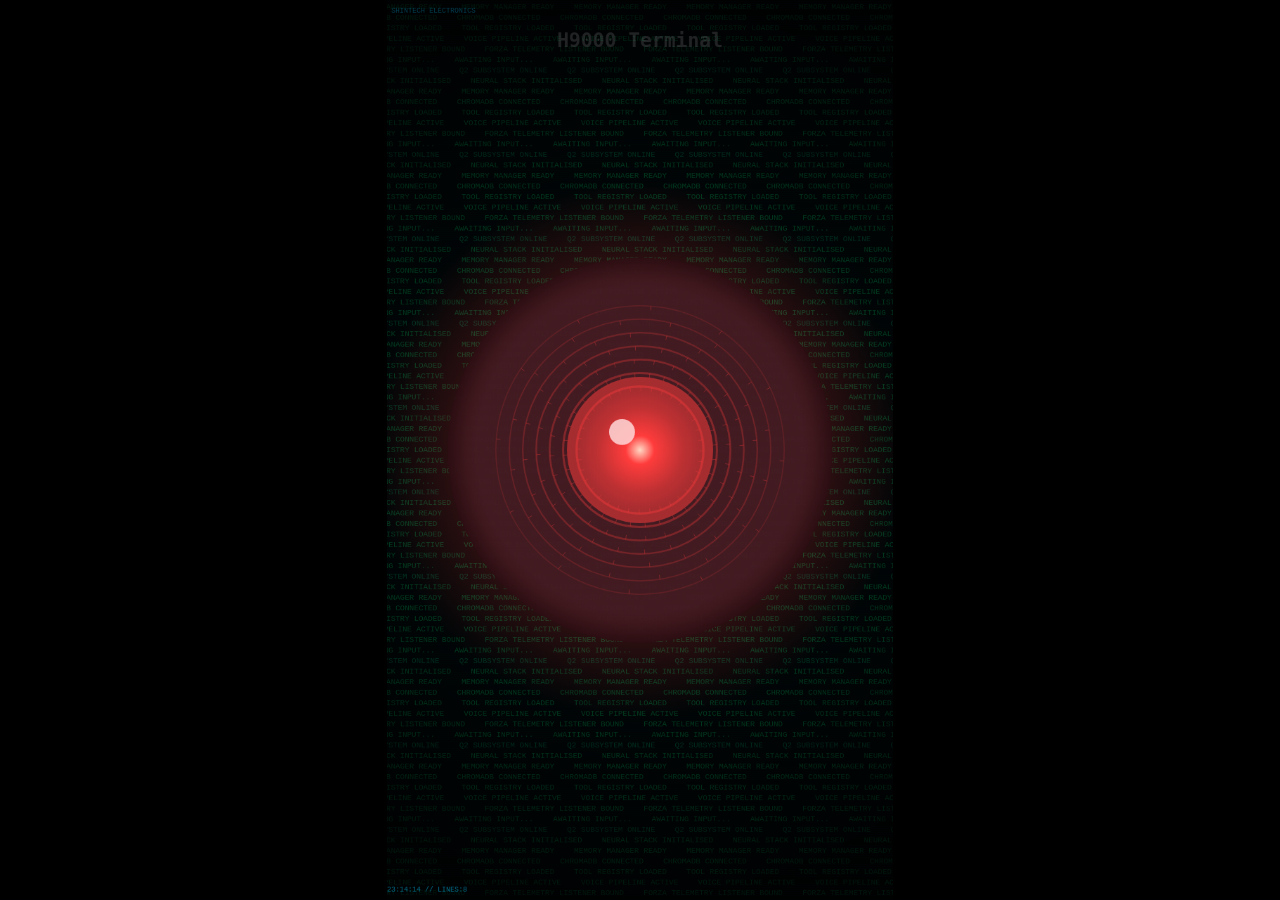
==== commit 0b9394ec: "Add Game Show, Mode Select overlay, Flipper Zero/multi-controller support, web app PTT toggle" ====
--- a/face/index.html
+++ b/face/index.html
@@ -15,23 +15,329 @@
     justify-content: center;
   }
   canvas { display: block; }
+
+  .mode-menu-item {
+    transition: background 0.08s, border-color 0.08s;
+  }
+  .mode-menu-item:hover {
+    background: rgba(0,220,120,0.04) !important;
+  }
+  .mode-menu-item.selected {
+    background: rgba(0,220,120,0.07) !important;
+    border-left-color: #00dc78 !important;
+  }
+
+  /* -- Game Show ("Who Wants a Hundred Bucks?") -- */
+  .gs-answer-btn {
+    background: rgba(0, 30, 100, 0.6);
+    border: 2px solid rgba(100, 150, 255, 0.3);
+    border-radius: 8px;
+    padding: 16px 20px;
+    cursor: pointer;
+    font-family: 'Courier New', monospace;
+    font-size: 18px;
+    font-weight: 600;
+    color: rgba(200, 220, 255, 0.9);
+    text-align: left;
+    transition: all 0.1s;
+    display: flex;
+    align-items: center;
+    gap: 14px;
+    min-height: 64px;
+  }
+  .gs-answer-btn .gs-letter {
+    width: 32px;
+    height: 32px;
+    border-radius: 50%;
+    background: rgba(255, 215, 0, 0.15);
+    border: 1px solid rgba(255, 215, 0, 0.4);
+    display: flex;
+    align-items: center;
+    justify-content: center;
+    color: #FFD700;
+    font-size: 14px;
+    font-weight: 700;
+    flex-shrink: 0;
+  }
+  .gs-answer-btn:hover,
+  .gs-answer-btn.selected {
+    background: rgba(255, 215, 0, 0.12);
+    border-color: rgba(255, 215, 0, 0.7);
+    color: #FFD700;
+  }
+  .gs-answer-btn.selected .gs-letter { background: rgba(255, 215, 0, 0.3); }
+  .gs-answer-btn.locked {
+    border-color: rgba(255, 150, 0, 0.9);
+    background: rgba(255, 150, 0, 0.15);
+    color: #ff9900;
+    animation: gsPulse 0.8s ease-in-out 3;
+  }
+  .gs-answer-btn.correct {
+    border-color: #00dc78;
+    background: rgba(0, 220, 120, 0.15);
+    color: #00dc78;
+  }
+  .gs-answer-btn.wrong {
+    border-color: #ff3c3c;
+    background: rgba(255, 60, 60, 0.15);
+    color: #ff3c3c;
+  }
+  .gs-answer-btn.eliminated { opacity: 0.2; pointer-events: none; }
+  @keyframes gsPulse {
+    0%,100% { transform: scale(1); }
+    50%      { transform: scale(1.02); box-shadow: 0 0 20px rgba(255,150,0,0.4); }
+  }
+
+  .gs-lifeline {
+    width: 48px;
+    height: 48px;
+    border-radius: 50%;
+    border: 2px solid rgba(255,215,0,0.5);
+    background: rgba(255,215,0,0.08);
+    display: flex;
+    align-items: center;
+    justify-content: center;
+    cursor: pointer;
+    font-size: 13px;
+    font-weight: 700;
+    color: #FFD700;
+    transition: all 0.15s;
+  }
+  .gs-lifeline:hover { background: rgba(255,215,0,0.18); border-color: #FFD700; }
+  .gs-lifeline.used {
+    opacity: 0.2;
+    pointer-events: none;
+    border-color: rgba(255,255,255,0.1);
+    color: rgba(255,255,255,0.2);
+  }
+
+  .gs-rung {
+    padding: 8px 20px;
+    display: flex;
+    justify-content: space-between;
+    align-items: center;
+    font-size: 13px;
+    border-left: 3px solid transparent;
+    transition: all 0.15s;
+  }
+  .gs-rung.current {
+    background: rgba(255,215,0,0.1);
+    border-left-color: #FFD700;
+    color: #FFD700;
+    font-weight: 700;
+    font-size: 15px;
+  }
+  .gs-rung.won    { color: rgba(0,220,120,0.7); }
+  .gs-rung.safe   { color: rgba(255,180,0,0.8); }
+  .gs-rung.future { color: rgba(255,255,255,0.25); }
 </style>
 </head>
 <body>
 <canvas id="c"></canvas>
+
+<div id="mode-menu-overlay" style="
+    display: none;
+    position: fixed;
+    inset: 0;
+    z-index: 1000;
+    background: rgba(0,0,0,0.85);
+    font-family: 'Courier New', monospace;
+    cursor: none;
+">
+  <div style="
+      position: absolute;
+      inset: 0;
+      background: repeating-linear-gradient(
+          0deg, transparent, transparent 3px,
+          rgba(0,0,0,0.08) 3px, rgba(0,0,0,0.08) 4px);
+      pointer-events: none;
+  "></div>
+
+  <div id="mode-menu-panel" style="
+      position: absolute;
+      top: 0; left: 0; bottom: 0;
+      width: 58%;
+      background: rgba(0,6,0,0.97);
+      border-right: 1px solid rgba(0,220,120,0.2);
+      display: flex;
+      flex-direction: column;
+      overflow: hidden;
+  ">
+    <div style="padding: 24px 32px 16px; border-bottom: 1px solid rgba(0,220,120,0.15); flex-shrink: 0;">
+      <div style="font-size: 13px; font-weight: 700; letter-spacing: 0.25em; color: rgba(0,200,80,0.5); margin-bottom: 6px;">Q2 MODE SELECT</div>
+      <div id="mode-menu-current" style="font-size: 11px; color: rgba(0,200,80,0.3); letter-spacing: 0.1em;">Current: --</div>
+    </div>
+
+    <div id="mode-menu-breadcrumb" style="
+        display: none;
+        padding: 10px 32px;
+        font-size: 11px;
+        color: rgba(0,200,80,0.4);
+        letter-spacing: 0.08em;
+        border-bottom: 1px solid rgba(0,220,120,0.08);
+        flex-shrink: 0;
+    "></div>
+
+    <div id="mode-menu-list" style="flex: 1; overflow-y: auto; padding: 8px 0; scrollbar-width: none;"></div>
+
+    <div style="padding: 14px 32px; border-top: 1px solid rgba(0,220,120,0.1); flex-shrink: 0; display: flex; gap: 24px; font-size: 10px; color: rgba(0,200,80,0.3); letter-spacing: 0.06em;">
+      <span>&#9650;&#9660; Navigate</span>
+      <span>A  Select</span>
+      <span>B  Back / Close</span>
+    </div>
+  </div>
+
+  <div id="mode-menu-info" style="
+      position: absolute;
+      top: 0; right: 0; bottom: 0; left: 58%;
+      display: flex;
+      flex-direction: column;
+      justify-content: center;
+      padding: 40px;
+  ">
+    <div id="mode-info-icon" style="font-size: 48px; margin-bottom: 16px; opacity: 0.6;"></div>
+    <div id="mode-info-name" style="font-size: 22px; font-weight: 700; color: #00dc78; margin-bottom: 10px; letter-spacing: 0.05em;"></div>
+    <div id="mode-info-desc" style="font-size: 12px; color: rgba(0,200,80,0.5); line-height: 1.7; max-width: 280px;"></div>
+  </div>
+</div>
+
+<div id="game-show" style="
+    display: none;
+    position: fixed;
+    inset: 0;
+    z-index: 2000;
+    background: #000818;
+    font-family: 'Courier New', monospace;
+    overflow: hidden;
+    cursor: none;
+">
+  <canvas id="gs-bg-canvas" style="position: absolute; inset: 0; opacity: 0.4;"></canvas>
+
+  <div style="
+      position: absolute;
+      top: 0; left: 0; right: 0;
+      padding: 16px 32px;
+      display: flex;
+      justify-content: space-between;
+      align-items: center;
+      border-bottom: 1px solid rgba(255,215,0,0.2);
+      background: rgba(0,4,20,0.9);
+      z-index: 10;
+  ">
+    <div style="font-size: 11px; font-weight: 700; letter-spacing: 0.2em; color: rgba(255,215,0,0.7);">WHO WANTS A HUNDRED BUCKS?</div>
+
+    <div style="display:flex; gap:16px;" id="gs-lifelines">
+      <div class="gs-lifeline" id="gs-ll-fifty" onclick="gsUseFiftyFifty()"><span>50/50</span></div>
+      <div class="gs-lifeline" id="gs-ll-phone" onclick="gsUsePhone()"><span>&#128222;</span></div>
+      <div class="gs-lifeline" id="gs-ll-audience" onclick="gsUseAudience()"><span>&#128101;</span></div>
+    </div>
+
+    <div style="font-size: 11px; color: rgba(255,215,0,0.5); letter-spacing: 0.08em;" id="gs-question-num">Q1 / 15</div>
+  </div>
+
+  <div style="
+      position: absolute;
+      top: 60px; bottom: 120px;
+      left: 0; right: 280px;
+      display: flex;
+      flex-direction: column;
+      justify-content: center;
+      padding: 32px 48px;
+      z-index: 10;
+  ">
+    <div id="gs-category" style="font-size: 11px; letter-spacing: 0.2em; color: rgba(255,215,0,0.5); margin-bottom: 20px; text-transform: uppercase;"></div>
+    <div id="gs-question" style="font-size: 26px; font-weight: 700; color: #ffffff; line-height: 1.4; margin-bottom: 40px; text-shadow: 0 0 30px rgba(100,150,255,0.3);"></div>
+    <div style="display: grid; grid-template-columns: 1fr 1fr; gap: 14px;" id="gs-answers"></div>
+    <div id="gs-lifeline-result" style="display: none; margin-top: 24px; padding: 16px 20px; background: rgba(255,215,0,0.08); border: 1px solid rgba(255,215,0,0.3); border-radius: 8px; font-size: 14px; color: #FFD700; line-height: 1.5;"></div>
+  </div>
+
+  <div style="
+      position: absolute;
+      top: 60px; bottom: 0;
+      right: 0; width: 260px;
+      background: rgba(0,4,20,0.95);
+      border-left: 1px solid rgba(255,215,0,0.15);
+      overflow-y: auto;
+      z-index: 10;
+      padding: 12px 0;
+      scrollbar-width: none;
+  " id="gs-ladder"></div>
+
+  <div style="
+      position: absolute;
+      bottom: 0; left: 0; right: 260px;
+      height: 120px;
+      background: rgba(0,4,20,0.9);
+      border-top: 1px solid rgba(255,215,0,0.2);
+      display: flex;
+      align-items: center;
+      justify-content: space-between;
+      padding: 0 32px;
+      z-index: 10;
+  ">
+    <button onclick="gsWalkAway()" style="
+        background: rgba(255,100,0,0.1);
+        border: 1px solid rgba(255,100,0,0.4);
+        color: rgba(255,150,0,0.8);
+        font-family: 'Courier New', monospace;
+        font-size: 12px;
+        font-weight: 700;
+        letter-spacing: 0.1em;
+        padding: 10px 20px;
+        border-radius: 4px;
+        cursor: pointer;
+    ">WALK AWAY</button>
+
+    <div style="font-size: 10px; color: rgba(255,215,0,0.3); letter-spacing: 0.06em; text-align: center; line-height: 1.8;">
+      &#9650;&#9660;&#9668;&#9658; Navigate &nbsp;|&nbsp;
+      A Lock In &nbsp;|&nbsp;
+      L/R/Y Lifelines &nbsp;|&nbsp;
+      B Walk Away
+    </div>
+
+    <div style="text-align:right">
+      <div style="font-size: 10px; color: rgba(255,215,0,0.4); letter-spacing: 0.1em;">PLAYING FOR</div>
+      <div id="gs-current-value" style="font-size: 28px; font-weight: 900; color: #FFD700; letter-spacing: 0.05em;">$1</div>
+    </div>
+  </div>
+
+  <div id="gs-result-overlay" style="
+      display: none;
+      position: absolute;
+      inset: 0;
+      z-index: 20;
+      background: rgba(0,0,0,0.75);
+      align-items: center;
+      justify-content: center;
+      flex-direction: column;
+  ">
+    <div id="gs-result-icon" style="font-size: 80px; margin-bottom: 20px;"></div>
+    <div id="gs-result-text" style="font-size: 36px; font-weight: 900; color: #FFD700; letter-spacing: 0.1em; text-align: center; margin-bottom: 12px;"></div>
+    <div id="gs-result-sub" style="font-size: 16px; color: rgba(255,255,255,0.6); text-align: center; max-width: 500px; line-height: 1.6;"></div>
+  </div>
+</div>
+
 <script>
 // ===========================================================================
-// Q2 Face — Multi-style visualizer
-// Press H to open settings, I to cycle face styles.
-// Styles: 0=Triangle Mosaic  1=HAL 9000  2=GLaDOS  3=Matrix Rain  4=ASCII Face
-//         5=T-800 Terminator  6=Johnny 5
-// All styles share the same state/colour system from the face server.
+// Q2 Face — visualizer
+// Open settings / cycle face styles via the controller's mapped buttons
+// (toggle_menu / cycle_face) -- see pollFaceControllerEvents() below.
+// Styles: 0=Triangle Mosaic  1=H9000 Terminal  2=KITT  3=KITT Hi-Con
+// All styles share the same speaking/listening/thinking state from the
+// face server; each style owns its own colour palette.
 // ===========================================================================
 
 const canvas = document.getElementById('c');
 const ctx    = canvas.getContext('2d');
 const IW = 720, IH = 1280;
 canvas.width = IW; canvas.height = IH;
+
+// Hidden until the correct face style loads from the Pi — avoids a brief
+// flash of the localStorage/default style on startup (see bootstrap fetch
+// at the bottom of this script, which fades the canvas back in once the
+// real style is known).
+canvas.style.opacity = '0';
+canvas.style.transition = 'opacity 0.3s';
 
 function fit() {
   const wr = window.innerWidth / window.innerHeight;
@@ -42,35 +348,34 @@
 window.addEventListener('resize', fit);
 fit();
 
-// --- Palette ---
-let BG   = '#0d1b4c';
-let COL1 = '#ff2fb0';
-let COL2 = '#f5f5ff';
-
-function applyColours(s) {
-  if (s.bg_colour    && s.bg_colour    !== BG)   BG   = s.bg_colour;
-  if (s.bar_colour_1 && s.bar_colour_1 !== COL1) COL1 = s.bar_colour_1;
-  if (s.bar_colour_2 && s.bar_colour_2 !== COL2) COL2 = s.bar_colour_2;
-}
+// --- Palette --- (Triangle Mosaic's colours; H9000 Terminal also reads
+// COL1/COL2 for its eye tint — both predefined faces own these values
+// directly now, no longer overridable from settings)
+const BG   = '#000000';
+const COL1 = '#ff3c3c';
+const COL2 = '#f5f5ff';
 
 // --- State ---
 let state = { speaking:false, envelope:[], duration_s:0, started_at:0,
-              listening:false, thinking:false,
-              bg_colour:BG, bar_colour_1:COL1, bar_colour_2:COL2 };
+              listening:false, thinking:false };
+
+let kittTelemetry = null;  // null when no race telemetry is active
 
 async function poll() {
   try {
     const d = await (await fetch('http://127.0.0.1:8765/state',{cache:'no-store'})).json();
-    applyColours(d); state = d;
+    state = d;
+    kittTelemetry = d.telemetry || null;
   } catch(e) {}
 }
 setInterval(poll, 120);
 
 // --- Style cycling ---
-let currentStyle = parseInt(localStorage.getItem('q2-face-style') || '7');
+let currentStyle = parseInt(localStorage.getItem('q2-face-style') || '1');
 // Sync style from face server — poll every 2s so settings changes apply live
 let _lastFaceStyle = currentStyle;
 function syncFaceStyle() {
+  if (document.hidden) return; // no-op while this page isn't the visible one
   fetch('/state').then(r=>r.json()).then(s=>{
     if (s && s.face_style !== undefined && s.face_style !== _lastFaceStyle) {
       _lastFaceStyle = s.face_style;
@@ -82,7 +387,7 @@
 }
 syncFaceStyle();
 setInterval(syncFaceStyle, 2000);
-const STYLE_NAMES = ['Triangle Mosaic','HAL 9000','GLaDOS','Matrix Rain','ASCII Face','T-800','Johnny 5','H9000 Terminal'];
+const STYLE_NAMES = ['Triangle Mosaic', 'H9000 Terminal', 'KITT', 'KITT Hi-Con'];
 const NUM_STYLES  = STYLE_NAMES.length;
 
 function cycleStyle() {
@@ -102,11 +407,709 @@
 let styleLabel = '';
 let styleLabelAlpha = 0;
 
-document.addEventListener('keydown', e => {
-  const k = e.key.toLowerCase();
-  if (k === 'h') window.location.href = 'http://127.0.0.1:8765/settings.html';
-  if (k === 'i') cycleStyle();
+// Bare 'h'/'i' keydown shortcuts (open settings / cycle face style) used to
+// live here -- removed as unmodified single-key bindings that a physical
+// keyboard could fire unintentionally. Both actions now have dedicated
+// controller mappings ("toggle_menu", "cycle_face" in
+// face/settings.html's Button Mapping) delivered via pollFaceControllerEvents()
+// below, which is the supported way to trigger them on the kiosk now.
+
+// --- Controller events (toggle_menu / cycle_face) ---
+// Same buffer webapp/index.html's pollControllerNavEvents() reads from
+// face/server.py's emit_controller_event(), just fetched directly (relative
+// path) instead of through webapp's /face-api proxy, since this page is
+// served from face/server.py's own port 8765.
+let faceCtrlLastPoll = Date.now() / 1000;
+
+async function pollFaceControllerEvents() {
+  try {
+    const r = await fetch(`/controller/events?since=${faceCtrlLastPoll}`).then(r => r.json());
+    for (const evt of (r.events || [])) {
+      faceCtrlLastPoll = Math.max(faceCtrlLastPoll, evt.ts || 0);
+
+      // Game Show takes over the controller entirely while active -- higher
+      // z-index than the mode menu (2000 vs 1000), and interrupting mid-game
+      // with toggle_menu/cycle_face/mode_select would be a worse experience
+      // than just ignoring them until the game ends.
+      if (gsState && gsState.active) {
+        if (evt.type === 'nav') {
+          if (evt.event_type !== 'press') continue;
+          const dpad = evt.dpad || {};
+          if (evt.action === 'nav_up'    || dpad.y === -1) gsNavController('up');
+          if (evt.action === 'nav_down'  || dpad.y === 1)  gsNavController('down');
+          if (evt.action === 'nav_left'  || dpad.x === -1) gsNavController('left');
+          if (evt.action === 'nav_right' || dpad.x === 1)  gsNavController('right');
+          if (evt.action === 'nav_confirm') gsLockInAnswer();
+          if (evt.action === 'nav_back')    gsWalkAway();
+        } else if (evt.type === 'button' && evt.event_type === 'press') {
+          // L/R/X repurposed as lifeline shortcuts while playing. These
+          // still also fire their normal volume/repeat side effects
+          // (there's no nav_mode-style suppression for them) -- a known,
+          // minor rough edge, not worth a parallel controller-state flag
+          // just to silence a volume nudge or a TTS replay during a game.
+          if (evt.action === 'volume_down') gsUseFiftyFifty();
+          if (evt.action === 'volume_up')   gsUseAudience();
+          if (evt.action === 'repeat')      gsUsePhone();
+        }
+        continue;
+      }
+
+      if (evt.type === 'ui') {
+        if (evt.action === 'toggle_menu') {
+          window.location.href = '/settings.html';
+        } else if (evt.action === 'cycle_face' && evt.style !== undefined) {
+          currentStyle = evt.style;
+          localStorage.setItem('q2-face-style', currentStyle);
+          initStyle(currentStyle);
+          showStyleLabel();
+        } else if (evt.action === 'mode_select') {
+          if (modeMenuOpen) closeModeMenu(); else openModeMenu();
+        }
+      } else if (evt.type === 'nav' && modeMenuOpen) {
+        // event_type === 'press' guards against also reacting to the
+        // release edge -- see voice/talk_button.py's _nav_event(), which
+        // now emits both action and event_type per event.
+        if (evt.event_type !== 'press') continue;
+        const dpad = evt.dpad || {};
+        if (evt.action === 'nav_up' || dpad.y === -1)  modeMenuNavUp();
+        if (evt.action === 'nav_down' || dpad.y === 1) modeMenuNavDown();
+        if (evt.action === 'nav_confirm') modeMenuConfirm();
+        if (evt.action === 'nav_back')    modeMenuBack();
+      }
+    }
+  } catch (e) {}
+}
+setInterval(pollFaceControllerEvents, 500);
+
+// --- Mode Select overlay ---------------------------------------------------
+// Controller "mode_select" action (Settings > Controller > Button Mapping,
+// unassigned by default) opens a D-pad-navigated overlay for switching
+// Agent Mode / watchalong sport without leaving the kiosk face. Reuses the
+// same POST /settings machinery face/settings.html's applyAgentMode() and
+// updateWatchalongSport() already use -- no separate set-mode/set-sport
+// endpoints. See voice/controller.py's set_nav_mode() for why open/close
+// explicitly sets nav_mode rather than relying on the SELECT-button toggle.
+const MODE_MENU = [
+  { id: 'q2_default',   label: 'Default',       profile: 'profiles/q2_default.yaml' },
+  { id: 'guest',         label: 'Guest',          profile: 'profiles/q2_guest.yaml' },
+  { id: 'race_engineer', label: 'Race Engineer',  profile: 'profiles/race_engineer.yaml' },
+  { id: 'first_officer', label: 'First Officer',  profile: 'profiles/first_officer.yaml' },
+  {
+    id: 'watchalong_live', label: 'Watchalong Live', profile: 'profiles/watchalong_live.yaml',
+    submenu: [
+      { id: 'wa_f1',  label: 'F1',            sport: 'f1' },
+      { id: 'wa_ufc', label: 'UFC',           sport: 'ufc' },
+      { id: 'wa_nba', label: 'NBA',           sport: 'nba' },
+      { id: 'wa_nhl', label: 'NHL',           sport: 'nhl' },
+      { id: 'wa_nfl', label: 'NFL',           sport: 'nfl' },
+      { id: 'wa_mlb', label: 'MLB',           sport: 'mlb' },
+      { id: 'wa_fd',  label: 'Formula Drift', sport: 'formula_drift' },
+      { id: 'wa_xg',  label: 'X Games',       sport: 'xgames' },
+    ],
+  },
+  {
+    id: 'watchalong_replay', label: 'Watchalong Replay', profile: 'profiles/watchalong_replay.yaml',
+    submenu: [
+      { id: 'war_f1',  label: 'F1',  sport: 'f1' },
+      { id: 'war_ufc', label: 'UFC', sport: 'ufc' },
+      { id: 'war_nba', label: 'NBA', sport: 'nba' },
+      { id: 'war_nhl', label: 'NHL', sport: 'nhl' },
+      { id: 'war_nfl', label: 'NFL', sport: 'nfl' },
+      { id: 'war_mlb', label: 'MLB', sport: 'mlb' },
+    ],
+  },
+  { id: 'ship_computer',   label: 'Ship Computer',     profile: 'profiles/ship_computer.yaml' },
+  { id: 'popup_video',     label: 'Pop-Up Video',      profile: 'profiles/popup_video.yaml' },
+  { id: 'radio_dj',        label: 'Radio DJ',          profile: 'profiles/radio_dj.yaml' },
+  { id: 'masterchef',      label: 'MasterChef',        profile: 'profiles/masterchef.yaml' },
+  { id: 'whiplash',        label: 'Whiplash',          profile: 'profiles/whiplash.yaml' },
+  { id: 'beavis_butthead', label: 'Beavis & Butthead', profile: 'profiles/beavis_butthead.yaml' },
+  { id: 'circuit_builder', label: 'Circuit Builder',   profile: 'profiles/circuit_builder.yaml' },
+  { id: 'game_companion',  label: 'Game Companion',    profile: 'profiles/game_companion.yaml' },
+  { id: 'game_show',       label: 'Game Show Host',    profile: 'profiles/game_show.yaml' },
+];
+
+const MODE_DESCRIPTIONS = {
+  q2_default:        { icon: '\u{1F916}', desc: 'Primary companion. Full tools, full personality.' },
+  guest:              { icon: '\u{1F464}', desc: 'Neutral mode. Minimal personal context.' },
+  race_engineer:      { icon: '\u{1F3CE}', desc: 'Sim racing coach. Live telemetry, lap analysis, tyre strategy.' },
+  first_officer:      { icon: '✈️', desc: 'MSFS co-pilot. Monitors flight, calls checklist, flies the aircraft.' },
+  watchalong_live:    { icon: '\u{1F4FA}', desc: 'Live sport analyst. Real-time commentary and stats.' },
+  watchalong_replay:  { icon: '\u{1F4FC}', desc: 'Replay mode. Spoiler-protected historical data.' },
+  ship_computer:      { icon: '\u{1F680}', desc: 'Elite Dangerous COVAS. Journal monitoring, galaxy search.' },
+  popup_video:        { icon: '\u{1F3AC}', desc: 'MTV Pop-Up Video style film trivia for any movie.' },
+  radio_dj:           { icon: '\u{1F3A7}', desc: 'Themed DJ sets via YouTube Music with expert commentary.' },
+  masterchef:         { icon: '\u{1F373}', desc: 'Gordon Ramsay cooking companion. Menu, shopping, step-by-step.' },
+  whiplash:           { icon: '\u{1F941}', desc: 'Fletcher-voiced drum practice. MIDI timing, metronome, grooves.' },
+  beavis_butthead:    { icon: '\u{1F4FA}', desc: 'Music video commentary. 20 candidates, you pick 5.' },
+  circuit_builder:    { icon: '⚡',    desc: 'Electronics project assistant. Wiring diagrams and code.' },
+  game_companion:     { icon: '\u{1F3AE}', desc: 'Co-op partner for any game. Builds, strategies, boss help.' },
+  game_show:          { icon: '\u{1F4B0}', desc: 'Who Wants a Hundred Bucks? -- 15-question trivia game show, Regis-style hosting.' },
+  f1:            { icon: '\u{1F3C1}', desc: 'Formula 1 — race control, gaps, tyre strategy.' },
+  ufc:           { icon: '\u{1F94A}', desc: 'UFC/MMA — fight breakdowns, round analysis.' },
+  nba:           { icon: '\u{1F3C0}', desc: 'NBA Basketball — live scoring, quarter updates.' },
+  nhl:           { icon: '\u{1F3D2}', desc: 'NHL Hockey — goals, periods, shots.' },
+  nfl:           { icon: '\u{1F3C8}', desc: 'NFL Football — touchdowns, down/distance.' },
+  mlb:           { icon: '⚾',    desc: 'MLB Baseball — innings, count, home runs.' },
+  formula_drift: { icon: '\u{1F697}', desc: 'Formula Drift — standings and results.' },
+  xgames:        { icon: '\u{1F3C2}', desc: 'X Games — results across all disciplines.' },
+};
+
+let modeMenuOpen           = false;
+let modeMenuIdx             = 0;
+let modeMenuInSub           = false;
+let modeMenuParent          = null;
+let modeMenuSubIdx           = 0;
+let modeMenuCurrentProfile  = '';
+let modeMenuCurrentSport    = '';
+
+function modeMenuSubItems() {
+  return [{ id: '__back__', label: 'Back', isBack: true }, ...(modeMenuParent ? modeMenuParent.submenu : [])];
+}
+function modeMenuActiveItems() {
+  return modeMenuInSub ? modeMenuSubItems() : MODE_MENU;
+}
+
+function openModeMenu() {
+  modeMenuOpen   = true;
+  modeMenuIdx    = 0;
+  modeMenuInSub  = false;
+  modeMenuParent = null;
+  modeMenuSubIdx = 0;
+
+  const overlay = document.getElementById('mode-menu-overlay');
+  overlay.style.transition = 'opacity 0.15s';
+  overlay.style.display = 'block';
+  overlay.style.opacity = '0';
+  requestAnimationFrame(() => { overlay.style.opacity = '1'; });
+
+  // Explicit set (not the SELECT-button toggle) -- see set_nav_mode() in
+  // voice/controller.py. Fire-and-forget: opening shouldn't wait on it.
+  fetch('/nav-mode', {
+    method: 'POST', headers: {'Content-Type': 'application/json'},
+    body: JSON.stringify({ enabled: true }),
+  }).catch(() => {});
+
+  renderModeMenu();
+  updateModeMenuInfo();
+  refreshModeMenuCurrent();
+}
+
+function closeModeMenu() {
+  modeMenuOpen = false;
+  const overlay = document.getElementById('mode-menu-overlay');
+  overlay.style.opacity = '0';
+  setTimeout(() => { overlay.style.display = 'none'; }, 150);
+
+  fetch('/nav-mode', {
+    method: 'POST', headers: {'Content-Type': 'application/json'},
+    body: JSON.stringify({ enabled: false }),
+  }).catch(() => {});
+}
+
+async function refreshModeMenuCurrent() {
+  try {
+    const s = await fetch('/settings').then(r => r.json());
+    modeMenuCurrentProfile = s.active_profile || '';
+    modeMenuCurrentSport   = s.watchalong_sport || '';
+    const isWatchalong = modeMenuCurrentProfile === 'profiles/watchalong_live.yaml'
+                       || modeMenuCurrentProfile === 'profiles/watchalong_replay.yaml';
+    document.getElementById('mode-menu-current').textContent =
+      'Current: ' + getModeLabel(modeMenuCurrentProfile, isWatchalong ? modeMenuCurrentSport : null);
+  } catch (e) {}
+}
+
+function renderModeMenu() {
+  const list   = document.getElementById('mode-menu-list');
+  const crumb  = document.getElementById('mode-menu-breadcrumb');
+  const items  = modeMenuActiveItems();
+  const selIdx = modeMenuInSub ? modeMenuSubIdx : modeMenuIdx;
+
+  if (modeMenuInSub && modeMenuParent) {
+    crumb.style.display = 'block';
+    crumb.textContent   = '◄ ' + modeMenuParent.label.toUpperCase();
+  } else {
+    crumb.style.display = 'none';
+  }
+
+  list.innerHTML = items.map((item, i) => {
+    const isSelected = i === selIdx;
+    const hasSub      = !!item.submenu;
+    const isBack      = !!item.isBack;
+    return `
+      <div class="mode-menu-item ${isSelected ? 'selected' : ''}" id="mmi-${i}"
+           style="display:flex;align-items:center;padding:0 32px;height:52px;cursor:pointer;
+                  border-left:4px solid ${isSelected ? '#00dc78' : 'transparent'};
+                  background:${isSelected ? 'rgba(0,220,120,0.07)' : 'transparent'};"
+           onclick="modeMenuClick(${i})">
+        ${isBack ? `<span style="margin-right:10px;color:rgba(0,200,80,0.6);font-size:18px">◄</span>` : ''}
+        <span style="flex:1;font-size:22px;font-weight:${isSelected ? '700' : '400'};
+                     color:${isSelected ? '#00dc78' : 'rgba(0,200,80,0.5)'};
+                     letter-spacing:0.03em">${item.label}</span>
+        ${hasSub ? `<span style="color:rgba(0,200,80,0.4);font-size:16px">►</span>` : ''}
+      </div>`;
+  }).join('');
+
+  const selectedEl = document.getElementById(`mmi-${selIdx}`);
+  if (selectedEl) selectedEl.scrollIntoView({ block: 'nearest', behavior: 'smooth' });
+}
+
+function updateModeMenuInfo() {
+  const items  = modeMenuActiveItems();
+  const selIdx = modeMenuInSub ? modeMenuSubIdx : modeMenuIdx;
+  const item   = items[selIdx];
+
+  const iconEl = document.getElementById('mode-info-icon');
+  const nameEl = document.getElementById('mode-info-name');
+  const descEl = document.getElementById('mode-info-desc');
+
+  if (!item || item.isBack) {
+    iconEl.textContent = ''; nameEl.textContent = ''; descEl.textContent = '';
+    return;
+  }
+  const key  = item.sport || item.id;
+  const info = MODE_DESCRIPTIONS[key] || {};
+  iconEl.textContent = info.icon || '●';
+  nameEl.textContent = item.label;
+  descEl.textContent = info.desc || '';
+}
+
+function modeMenuNavUp() {
+  if (!modeMenuOpen) return;
+  const count = modeMenuActiveItems().length;
+  if (modeMenuInSub) modeMenuSubIdx = (modeMenuSubIdx - 1 + count) % count;
+  else               modeMenuIdx    = (modeMenuIdx - 1 + count) % count;
+  renderModeMenu(); updateModeMenuInfo();
+}
+
+function modeMenuNavDown() {
+  if (!modeMenuOpen) return;
+  const count = modeMenuActiveItems().length;
+  if (modeMenuInSub) modeMenuSubIdx = (modeMenuSubIdx + 1) % count;
+  else               modeMenuIdx    = (modeMenuIdx + 1) % count;
+  renderModeMenu(); updateModeMenuInfo();
+}
+
+function modeMenuConfirm() {
+  if (!modeMenuOpen) return;
+
+  if (modeMenuInSub) {
+    const item = modeMenuSubItems()[modeMenuSubIdx];
+    if (!item) return;
+    if (item.isBack) {
+      modeMenuInSub = false; modeMenuParent = null; modeMenuSubIdx = 0;
+      renderModeMenu(); updateModeMenuInfo();
+      return;
+    }
+    applyMode(modeMenuParent.profile, item.sport);
+  } else {
+    const item = MODE_MENU[modeMenuIdx];
+    if (!item) return;
+    if (item.submenu) {
+      modeMenuInSub = true; modeMenuParent = item; modeMenuSubIdx = 1;
+      renderModeMenu(); updateModeMenuInfo();
+    } else {
+      applyMode(item.profile, null);
+    }
+  }
+}
+
+function modeMenuBack() {
+  if (!modeMenuOpen) return;
+  if (modeMenuInSub) {
+    modeMenuInSub = false; modeMenuParent = null; modeMenuSubIdx = 0;
+    renderModeMenu(); updateModeMenuInfo();
+  } else {
+    closeModeMenu();
+  }
+}
+
+function modeMenuClick(idx) {
+  if (modeMenuInSub) modeMenuSubIdx = idx;
+  else               modeMenuIdx    = idx;
+  renderModeMenu(); updateModeMenuInfo();
+  setTimeout(modeMenuConfirm, 80);
+}
+
+async function applyMode(profile, sport) {
+  try {
+    const body = { active_profile: profile };
+    if (sport) body.watchalong_sport = sport;
+    await fetch('/settings', {
+      method: 'POST', headers: {'Content-Type': 'application/json'},
+      body: JSON.stringify(body),
+    });
+
+    document.getElementById('mode-menu-current').textContent =
+      'Current: ' + getModeLabel(profile, sport);
+
+    const list = document.getElementById('mode-menu-list');
+    list.style.transition = 'opacity 0.15s';
+    list.style.opacity = '0.3';
+    setTimeout(() => { list.style.opacity = '1'; closeModeMenu(); }, 300);
+  } catch (e) {
+    closeModeMenu();
+  }
+}
+
+function getModeLabel(profile, sport) {
+  const item = MODE_MENU.find(m => m.profile === profile);
+  if (!item) return profile || '--';
+  if (sport) {
+    const sub = (item.submenu || []).find(s => s.sport === sport);
+    return item.label + (sub ? ' · ' + sub.label : '');
+  }
+  return item.label;
+}
+
+// Keyboard fallback for dev/testing without a physical controller.
+document.addEventListener('keydown', (e) => {
+  if (gsState && gsState.active) {
+    if (e.key === 'ArrowUp')    { e.preventDefault(); gsNavController('up'); }
+    if (e.key === 'ArrowDown')  { e.preventDefault(); gsNavController('down'); }
+    if (e.key === 'ArrowLeft')  { e.preventDefault(); gsNavController('left'); }
+    if (e.key === 'ArrowRight') { e.preventDefault(); gsNavController('right'); }
+    if (e.key === 'Enter')      { e.preventDefault(); gsLockInAnswer(); }
+    if (e.key === 'Escape')     { e.preventDefault(); gsWalkAway(); }
+    return;
+  }
+  if (!modeMenuOpen) return;
+  if (e.key === 'ArrowUp')   { e.preventDefault(); modeMenuNavUp(); }
+  if (e.key === 'ArrowDown') { e.preventDefault(); modeMenuNavDown(); }
+  if (e.key === 'Enter')     { e.preventDefault(); modeMenuConfirm(); }
+  if (e.key === 'Escape')    { e.preventDefault(); modeMenuBack(); }
 });
+
+// --- Game Show ("Who Wants a Hundred Bucks?") -------------------------------
+// Fullscreen overlay (z-index 2000, above the mode-menu's 1000) that
+// replaces the face canvas while a game is in progress. All 15 questions
+// are generated once at game start (tools/game_show.py) -- this page only
+// ever reads state pushed via /game-events, never calls an LLM itself.
+// Controller D-pad/A/B drive it as a silent fast path (see the "recommended"
+// answer to how TTS commentary should work -- only the voice/chat-turn
+// path speaks; the controller path just updates the screen). Reuses the
+// same explicit nav_mode set/unset the mode-select overlay uses so A/B
+// reliably become nav_confirm/nav_back instead of firing ptt/cancel.
+
+let gsState             = null;
+let gsSelectedAnswer    = null;   // "A","B","C","D"
+let gsAnswerLocked      = false;
+let gsEventPoll         = Date.now() / 1000;
+let gsEliminatedAnswers = [];
+const GS_GRID = [['A','B'],['C','D']];
+
+function gsShow(state) {
+  if (modeMenuOpen) closeModeMenu();
+
+  gsState             = state;
+  gsSelectedAnswer    = null;
+  gsAnswerLocked      = false;
+  gsEliminatedAnswers = [];
+
+  const canvas = document.getElementById('c');
+  if (canvas) canvas.style.display = 'none';
+  document.getElementById('game-show').style.display = 'block';
+
+  fetch('/nav-mode', {
+    method: 'POST', headers: {'Content-Type': 'application/json'},
+    body: JSON.stringify({ enabled: true }),
+  }).catch(() => {});
+
+  gsRender();
+  gsStartBgAnimation();
+}
+
+function gsHide() {
+  document.getElementById('game-show').style.display = 'none';
+  const canvas = document.getElementById('c');
+  if (canvas) canvas.style.display = 'block';
+  gsState = null;
+
+  fetch('/nav-mode', {
+    method: 'POST', headers: {'Content-Type': 'application/json'},
+    body: JSON.stringify({ enabled: false }),
+  }).catch(() => {});
+}
+
+function gsRender() {
+  if (!gsState) return;
+  const q = gsState.current_question;
+  if (!q) return;
+
+  document.getElementById('gs-question-num').textContent = `Q${gsState.current_q_num} / ${gsState.total_q}`;
+  document.getElementById('gs-category').textContent = q.category || '';
+  document.getElementById('gs-question').textContent = q.text || '';
+  document.getElementById('gs-current-value').textContent = q.value || '';
+
+  gsRenderAnswers(q.answers);
+  gsRenderLadder();
+  gsRenderLifelines();
+
+  document.getElementById('gs-result-overlay').style.display = 'none';
+  document.getElementById('gs-lifeline-result').style.display = 'none';
+}
+
+function gsRenderAnswers(answers) {
+  const container = document.getElementById('gs-answers');
+  if (!container) return;
+
+  container.innerHTML = (answers || []).map((ans) => {
+    const letter    = ans[0];        // "A","B","C","D"
+    const text      = ans.slice(3);  // text after "A. "
+    const isElim    = gsEliminatedAnswers.includes(letter);
+    const isSel     = gsSelectedAnswer === letter;
+    const isLocked  = gsAnswerLocked && isSel;
+
+    let cls = 'gs-answer-btn';
+    if (isElim) cls += ' eliminated';
+    if (isSel && !isLocked) cls += ' selected';
+    if (isLocked) cls += ' locked';
+
+    return `
+      <button class="${cls}" onclick="gsSelectAnswer('${letter}')" id="gs-ans-${letter}">
+        <span class="gs-letter">${letter}</span>
+        <span>${text}</span>
+      </button>`;
+  }).join('');
+}
+
+function gsRenderLadder() {
+  const ladder = document.getElementById('gs-ladder');
+  const state  = gsState;
+  if (!ladder || !state) return;
+
+  const rungs = [...(state.money_ladder || [])].reverse();
+
+  ladder.innerHTML = rungs.map(rung => {
+    let cls = 'gs-rung';
+    if (rung.level === state.current_q_num) cls += ' current';
+    else if (rung.level <= state.score_level) cls += ' won';
+    else if (rung.safe) cls += ' safe';
+    else cls += ' future';
+
+    const safeIcon = rung.safe ? ' \u{1F512}' : '';
+    return `
+      <div class="${cls}" id="gs-rung-${rung.level}">
+        <span>${rung.value}${safeIcon}</span>
+        <span style="font-size:10px;opacity:0.5">${rung.level}</span>
+      </div>`;
+  }).join('');
+
+  const currentRung = document.getElementById(`gs-rung-${state.current_q_num}`);
+  if (currentRung) currentRung.scrollIntoView({ block: 'center' });
+}
+
+function gsRenderLifelines() {
+  const ll = gsState?.lifelines || {};
+  const fifty    = document.getElementById('gs-ll-fifty');
+  const phone    = document.getElementById('gs-ll-phone');
+  const audience = document.getElementById('gs-ll-audience');
+
+  if (fifty)    fifty.className    = 'gs-lifeline' + (ll.fifty_fifty?.used ? ' used' : '');
+  if (phone)    phone.className    = 'gs-lifeline' + (ll.phone_friend?.used ? ' used' : '');
+  if (audience) audience.className = 'gs-lifeline' + (ll.ask_audience?.used ? ' used' : '');
+}
+
+function gsSelectAnswer(letter) {
+  if (gsAnswerLocked || !gsState?.active) return;
+  gsSelectedAnswer = letter;
+  gsRenderAnswers(gsState.current_question.answers);
+}
+
+function gsLockInAnswer() {
+  if (!gsSelectedAnswer || gsAnswerLocked || !gsState?.active) return;
+  gsAnswerLocked = true;
+  gsRenderAnswers(gsState.current_question.answers);
+
+  fetch('/game-answer', {
+    method: 'POST', headers: {'Content-Type': 'application/json'},
+    body: JSON.stringify({ answer: gsSelectedAnswer }),
+  }).catch(() => {});
+}
+
+// Moves selection within the fixed 2x2 A/B C/D grid. Derives the current
+// cell from the selected LETTER's fixed grid position, not from its index
+// in the (shrinking, after 50/50) list of still-available answers -- doing
+// it via that index drifted the cursor onto eliminated cells once two
+// answers were removed.
+function gsNavController(direction) {
+  if (!gsState?.active) return;
+  const avail = ['A','B','C','D'].filter(l => !gsEliminatedAnswers.includes(l));
+  if (!avail.length) return;
+
+  if (!gsSelectedAnswer || gsEliminatedAnswers.includes(gsSelectedAnswer)) {
+    gsSelectAnswer(avail[0]);
+    return;
+  }
+
+  let row = 0, col = 0;
+  for (let r = 0; r < 2; r++) {
+    for (let c = 0; c < 2; c++) {
+      if (GS_GRID[r][c] === gsSelectedAnswer) { row = r; col = c; }
+    }
+  }
+  if (direction === 'up')    row = Math.max(0, row - 1);
+  if (direction === 'down')  row = Math.min(1, row + 1);
+  if (direction === 'left')  col = Math.max(0, col - 1);
+  if (direction === 'right') col = Math.min(1, col + 1);
+
+  const target = GS_GRID[row][col];
+  if (target && !gsEliminatedAnswers.includes(target)) gsSelectAnswer(target);
+}
+
+function gsUseFiftyFifty() {
+  if (!gsState?.active || gsState?.lifelines?.fifty_fifty?.used) return;
+  fetch('/game-lifeline', {
+    method: 'POST', headers: {'Content-Type': 'application/json'},
+    body: JSON.stringify({ lifeline: 'fifty_fifty' }),
+  }).catch(() => {});
+}
+
+function gsUsePhone() {
+  if (!gsState?.active || gsState?.lifelines?.phone_friend?.used) return;
+  fetch('/game-lifeline', {
+    method: 'POST', headers: {'Content-Type': 'application/json'},
+    body: JSON.stringify({ lifeline: 'phone_friend' }),
+  }).catch(() => {});
+}
+
+function gsUseAudience() {
+  if (!gsState?.active || gsState?.lifelines?.ask_audience?.used) return;
+  fetch('/game-lifeline', {
+    method: 'POST', headers: {'Content-Type': 'application/json'},
+    body: JSON.stringify({ lifeline: 'ask_audience' }),
+  }).catch(() => {});
+}
+
+function gsWalkAway() {
+  if (!gsState?.active) return;
+  fetch('/game-walk', { method: 'POST' }).catch(() => {});
+}
+
+async function pollGameEvents() {
+  try {
+    const r = await fetch(`/game-events?since=${gsEventPoll}`).then(r => r.json());
+    for (const evt of (r.events || [])) {
+      gsEventPoll = Math.max(gsEventPoll, evt.ts || 0);
+      handleGameEvent(evt);
+    }
+  } catch (e) {}
+}
+
+function handleGameEvent(evt) {
+  switch (evt.type) {
+
+    case 'game_start':
+      gsShow(evt.state);
+      break;
+
+    case 'answer_correct': {
+      const correctBtn = document.getElementById(`gs-ans-${evt.answer}`);
+      if (correctBtn) correctBtn.className = 'gs-answer-btn correct';
+      if (evt.fun_fact) gsShowResult('✓', evt.won + '!', evt.fun_fact, false);
+
+      setTimeout(() => {
+        gsEliminatedAnswers = [];
+        gsState             = evt.state;
+        gsSelectedAnswer     = null;
+        gsAnswerLocked        = false;
+        gsRender();
+      }, 3000);
+      break;
+    }
+
+    case 'answer_wrong': {
+      const wrongBtn = document.getElementById(`gs-ans-${evt.answer}`);
+      if (wrongBtn) wrongBtn.className = 'gs-answer-btn wrong';
+      const correctAnsBtn = document.getElementById(`gs-ans-${evt.correct}`);
+      if (correctAnsBtn) {
+        setTimeout(() => { correctAnsBtn.className = 'gs-answer-btn correct'; }, 1000);
+      }
+      setTimeout(() => {
+        gsShowResult('✗', 'Wrong!', `The answer was ${evt.correct}. You leave with ${evt.safe_val}.`, true);
+      }, 2000);
+      setTimeout(() => gsHide(), 8000);
+      break;
+    }
+
+    case 'game_won':
+      setTimeout(() => { gsShowResult('\u{1F389}', 'YOU WIN $100!', 'Congratulations!', true); }, 2000);
+      setTimeout(() => gsHide(), 10000);
+      break;
+
+    case 'walk_away':
+      gsShowResult('\u{1F6B6}', `You walk away with ${evt.won}`, `You were playing for ${evt.gave_up}.`, true);
+      setTimeout(() => gsHide(), 8000);
+      break;
+
+    case 'lifeline_fifty_fifty':
+      gsEliminatedAnswers = evt.remove || [];
+      if (evt.state) gsState = evt.state;
+      gsRenderAnswers(gsState.current_question.answers);
+      gsRenderLifelines();
+      break;
+
+    case 'lifeline_phone':
+      gsShowLifelineResult(`\u{1F4DE} Your friend says: "I think it's ${evt.friend_answer} -- about ${evt.confidence}% sure."`);
+      if (evt.state) { gsState = evt.state; gsRenderLifelines(); }
+      break;
+
+    case 'lifeline_audience': {
+      const poll = evt.poll || {};
+      const pollStr = ['A','B','C','D'].map(l => `${l}: ${poll[l] || 0}%`).join('   ');
+      gsShowLifelineResult('\u{1F465} Audience says:\n' + pollStr);
+      if (evt.state) { gsState = evt.state; gsRenderLifelines(); }
+      break;
+    }
+  }
+}
+
+function gsShowResult(icon, title, subtitle, final) {
+  const overlay = document.getElementById('gs-result-overlay');
+  document.getElementById('gs-result-icon').textContent = icon;
+  document.getElementById('gs-result-text').textContent = title;
+  document.getElementById('gs-result-sub').textContent  = subtitle;
+  overlay.style.display = 'flex';
+}
+
+function gsShowLifelineResult(text) {
+  const el = document.getElementById('gs-lifeline-result');
+  el.textContent      = text;
+  el.style.whiteSpace  = 'pre-line';
+  el.style.display     = 'block';
+}
+
+function gsStartBgAnimation() {
+  const canvas = document.getElementById('gs-bg-canvas');
+  if (!canvas) return;
+  canvas.width  = window.innerWidth;
+  canvas.height = window.innerHeight;
+  const ctx   = canvas.getContext('2d');
+  const stars = Array.from({ length: 120 }, () => ({
+    x: Math.random() * canvas.width,
+    y: Math.random() * canvas.height,
+    r: Math.random() * 1.5 + 0.3,
+    a: Math.random(),
+    spd: Math.random() * 0.003 + 0.001,
+  }));
+
+  function drawStars() {
+    if (document.getElementById('game-show').style.display !== 'block') return;
+    ctx.clearRect(0, 0, canvas.width, canvas.height);
+    stars.forEach(s => {
+      s.a += s.spd;
+      const alpha = (Math.sin(s.a) + 1) / 2 * 0.7;
+      ctx.beginPath();
+      ctx.arc(s.x, s.y, s.r, 0, Math.PI * 2);
+      ctx.fillStyle = `rgba(200,220,255,${alpha})`;
+      ctx.fill();
+    });
+    if (gsState) requestAnimationFrame(drawStars);
+  }
+  drawStars();
+}
+
+setInterval(pollGameEvents, 300);
 
 // --- Shared helpers ---
 function hexRgb(hex) {
@@ -123,6 +1126,25 @@
   if (elapsed < 0 || elapsed > state.duration_s) return null;
   const idx = Math.floor((elapsed/state.duration_s)*(state.envelope.length-1));
   return state.envelope[Math.max(0,Math.min(idx,state.envelope.length-1))];
+}
+
+function roundRect(c, x, y, w, h, r) {
+  if (c.roundRect) {
+    c.beginPath();
+    c.roundRect(x, y, w, h, r);
+  } else {
+    c.beginPath();
+    c.moveTo(x + r, y);
+    c.lineTo(x + w - r, y);
+    c.arcTo(x+w, y, x+w, y+r, r);
+    c.lineTo(x+w, y+h-r);
+    c.arcTo(x+w, y+h, x+w-r, y+h, r);
+    c.lineTo(x+r, y+h);
+    c.arcTo(x, y+h, x, y+h-r, r);
+    c.lineTo(x, y+r);
+    c.arcTo(x, y, x+r, y, r);
+    c.closePath();
+  }
 }
 
 // ===========================================================================
@@ -200,115 +1222,15 @@
 }
 
 // ===========================================================================
-// STYLE 1 — HAL 9000
+// Shared HAL eye state — used by drawHALTerminal() below
 // ===========================================================================
 
 let halAngle = 0;
 let halPulse = 0;
 let halGlow  = 0;
 
-function drawHAL() {
-  halAngle += 0.008;
-  const listening=!!state.listening, thinking=!!state.thinking;
-  const amp=currentAmp(), speaking=amp!==null;
-
-  // State-driven parameters
-  let coreSize   = 0.13; // fraction of shorter dimension
-  let glowTarget = 0.5;
-  let ringSpeed  = 1;
-  let eyeColour  = COL1;   // red/pink normally
-  let bgColour   = BG;
-
-  if (listening)     { glowTarget=0.9; ringSpeed=2.5; eyeColour=COL1; bgColour=BG; coreSize=0.17; }
-  else if (thinking) { glowTarget=0.6; ringSpeed=0.5; eyeColour=COL2; bgColour=BG; }
-  else if (speaking) { glowTarget=0.4+(amp||0)*0.5; ringSpeed=1.5+(amp||0)*2; eyeColour=COL1; }
-
-  halGlow += (glowTarget - halGlow) * 0.08;
-  halPulse = speaking ? (amp||0) : (0.5+0.5*Math.sin(Date.now()/1400));
-
-  const cx=IW/2, cy=IH/2;
-  const R = Math.min(IW,IH) * 0.38;  // outer lens radius
-
-  // Background
-  ctx.fillStyle = bgColour;
-  ctx.fillRect(0,0,IW,IH);
-
-  // Outer housing — dark metallic ring
-  const grad = ctx.createRadialGradient(cx,cy,R*0.85,cx,cy,R);
-  grad.addColorStop(0, 'rgba(40,40,50,1)');
-  grad.addColorStop(1, 'rgba(10,10,15,1)');
-  ctx.beginPath(); ctx.arc(cx,cy,R,0,Math.PI*2);
-  ctx.fillStyle=grad; ctx.fill();
-
-  // Concentric ring grooves — counter-rotating pairs
-  for (let r=0; r<7; r++) {
-    const radius = R * (0.75 - r*0.07);
-    const dir    = r%2===0 ? 1 : -1;
-    const alpha  = 0.15 + r*0.04;
-    ctx.beginPath();
-    ctx.arc(cx, cy, radius, 0, Math.PI*2);
-    ctx.strokeStyle = rgbStr(eyeColour, alpha);
-    ctx.lineWidth   = 1.5 + r*0.3;
-    ctx.stroke();
-
-    // Rotating tick marks on each ring
-    const numTicks = 12 + r*4;
-    for (let t=0; t<numTicks; t++) {
-      const angle = (t/numTicks)*Math.PI*2 + halAngle*ringSpeed*dir*(r+1)*0.15;
-      const x1=cx+Math.cos(angle)*radius;
-      const y1=cy+Math.sin(angle)*radius;
-      const x2=cx+Math.cos(angle)*(radius-6);
-      const y2=cy+Math.sin(angle)*(radius-6);
-      ctx.beginPath(); ctx.moveTo(x1,y1); ctx.lineTo(x2,y2);
-      ctx.strokeStyle=rgbStr(eyeColour, 0.25+halPulse*0.15);
-      ctx.lineWidth=1; ctx.stroke();
-    }
-  }
-
-  // Iris mid-ring — brighter
-  const irisR = R * 0.38;
-  const irisGrad = ctx.createRadialGradient(cx,cy,irisR*0.6,cx,cy,irisR);
-  irisGrad.addColorStop(0, rgbStr(eyeColour, 0.15));
-  irisGrad.addColorStop(1, rgbStr(eyeColour, 0.55));
-  ctx.beginPath(); ctx.arc(cx,cy,irisR,0,Math.PI*2);
-  ctx.fillStyle=irisGrad; ctx.fill();
-
-  // Core glow — the actual "eye"
-  const coreR = Math.min(IW,IH) * (coreSize + halPulse*0.02);
-  const coreGrad = ctx.createRadialGradient(cx,cy,0,cx,cy,coreR);
-  coreGrad.addColorStop(0, 'rgba(255,255,230,1)');
-  coreGrad.addColorStop(0.2, rgbStr(eyeColour, 1));
-  coreGrad.addColorStop(0.7, rgbStr(eyeColour, halGlow));
-  coreGrad.addColorStop(1,   rgbStr(eyeColour, 0));
-  ctx.beginPath(); ctx.arc(cx,cy,coreR*2.5,0,Math.PI*2);
-  ctx.fillStyle=coreGrad; ctx.fill();
-
-  // Bright specular point
-  ctx.beginPath(); ctx.arc(cx-coreR*0.25, cy-coreR*0.25, coreR*0.18, 0, Math.PI*2);
-  ctx.fillStyle='rgba(255,255,255,0.85)'; ctx.fill();
-
-  // Outer glow halo
-  const haloGrad = ctx.createRadialGradient(cx,cy,R*0.9,cx,cy,R*1.4);
-  haloGrad.addColorStop(0, rgbStr(eyeColour, halGlow*0.4));
-  haloGrad.addColorStop(1, rgbStr(eyeColour, 0));
-  ctx.beginPath(); ctx.arc(cx,cy,R*1.4,0,Math.PI*2);
-  ctx.fillStyle=haloGrad; ctx.fill();
-
-  // Thinking mode: crosshair sweep
-  if (thinking) {
-    const sweep = (Date.now()/2000) % (Math.PI*2);
-    ctx.save();
-    ctx.translate(cx,cy); ctx.rotate(sweep);
-    ctx.strokeStyle=rgbStr(COL2,0.4);
-    ctx.lineWidth=1;
-    ctx.beginPath(); ctx.moveTo(-R*0.9,0); ctx.lineTo(R*0.9,0); ctx.stroke();
-    ctx.beginPath(); ctx.moveTo(0,-R*0.9); ctx.lineTo(0,R*0.9); ctx.stroke();
-    ctx.restore();
-  }
-}
-
 // ===========================================================================
-// STYLE 7 — H9000 Terminal (full-screen scrolling log + HAL eye on top)
+// STYLE 1 — H9000 Terminal (full-screen scrolling log + HAL eye on top)
 // ===========================================================================
 const termLines = [];
 const MAX_TERM_LINES = 200;
@@ -316,7 +1238,7 @@
 let termLastSeen = '';
 
 function termPush(line) {
-  const clean = line.replace(/\[[0-9;]*m/g, '').trimEnd();
+  const clean = line.replace(/\[[0-9;]*m/g, '').trimEnd();
   if (!clean) return;
   termLines.push({ text: clean, id: Math.random() });
 }
@@ -403,7 +1325,7 @@
     if (t.includes('ERROR') || t.includes('error'))   { r=255;g=60; b=60;  a=0.7; }
     else if (t.includes('WARNING') || t.includes('WARN')) { r=255;g=180;b=0;   a=0.65; }
     else if (t.includes('[INFO]'))                     { r=0;  g=210;b=120; a=0.4;  }
-    else if (t.includes('Tool call') || t.includes('Tool result')) { r=255;g=47; b=176; a=0.6; }
+    else if (t.includes('Tool call') || t.includes('Tool result')) { r=255;g=60; b=60; a=0.6; }
     else if (t.includes('HTTP Request'))               { r=0;  g=180;b=255; a=0.35; }
     else if (t.startsWith('Q2') || t.startsWith('2026'))       { r=0;  g=200;b=120; a=0.38; }
 
@@ -498,819 +1420,569 @@
 }
 
 // ===========================================================================
-// STYLE 2 — GLaDOS
+// STYLE 2 — KITT (Knight Rider speech visualiser: three bars extending up
+// and down from a centre axis). Self-contained — no dependencies on
+// drawHALTerminal() or drawTriangles().
 // ===========================================================================
 
-let gladosAngle  = 0;
-let gladosTarget = 0.6; // aperture open amount 0=closed 1=open
-let gladosOpen   = 0.6;
-let gladosScan   = 0;
-
-function drawGLaDOS() {
-  gladosAngle += 0.012;
-  gladosScan  = (gladosScan + 0.4) % IH;
-
+let kittLitCentre = 2;   // current lit segment count, centre column (0-14)
+let kittLitSide   = 1;   // current lit segment count, side columns (0-9)
+let kittIdleP     = 0;   // idle phase counter
+let kittListenP   = 0;   // listening phase counter
+let kittThinkP    = 0;   // thinking phase counter
+
+// Zone colouring: segments closest to the centre axis are darker orange,
+// the middle band brighter orange, the outermost band bright red — before
+// the tip-brightening override kicks in on the outermost 2 segments.
+function kittCentreZone(i) {
+  if (i <= 4) return '#ff4400';
+  if (i <= 9) return '#ff6600';
+  return '#ff2200';
+}
+function kittSideZone(i) {
+  if (i <= 3) return '#ff4400';
+  if (i <= 6) return '#ff6600';
+  return '#ff2200';
+}
+
+// Draws one column as a stack of pill-shaped segments extending both up
+// and down from cy, lighting `litCount` of them outward from the centre.
+function drawKittColumn(barX, cy, barW, segCount, litCount, zoneColourFn, thinking) {
+  const segH = 19, gap = 5, step = segH + gap, segR = 10;
+  for (let dir = -1; dir <= 1; dir += 2) {
+    for (let i = 0; i < segCount; i++) {
+      const segY = dir < 0 ? cy - (i + 1) * step : cy + i * step;
+      const isLit = i < litCount;
+      const isTip = i >= segCount - 2;
+      let fillColour;
+      if (!isLit) {
+        ctx.shadowBlur = 0;
+        fillColour = thinking ? 'rgba(40,40,60,0.3)' : 'rgba(80,15,0,0.35)';
+      } else if (thinking) {
+        fillColour = '#ffffff';
+        ctx.shadowColor = '#ffffff';
+        ctx.shadowBlur = 12;
+      } else if (isTip) {
+        fillColour = 'rgba(255,100,30,1.0)';
+        ctx.shadowColor = fillColour;
+        ctx.shadowBlur = 16;
+      } else {
+        fillColour = zoneColourFn(i);
+        ctx.shadowColor = fillColour;
+        ctx.shadowBlur = 8;
+      }
+      ctx.fillStyle = fillColour;
+      ctx.beginPath();
+      roundRect(ctx, barX - barW/2, segY, barW, segH, segR);
+      ctx.fill();
+    }
+  }
+  ctx.shadowBlur = 0;
+}
+
+// --- Telemetry readout helpers (KITT left/right instrument panels) --------
+
+const KITT_AMBER = 'rgba(255,170,0,0.65)';
+const KITT_LABEL = 'rgba(255,170,0,0.35)';
+const KITT_DASH  = 'rgba(255,170,0,0.35)';
+
+function kittFmtLapTime(ms) {
+  if (!ms || ms <= 0) return '--:--.---';
+  const m = Math.floor(ms / 60000);
+  const s = (ms % 60000) / 1000;
+  const secStr = s.toFixed(3);
+  return `${m}:${s < 10 ? '0' + secStr : secStr}`;
+}
+
+function kittTyreTempColour(t) {
+  if (t < 60) return 'rgba(0,160,255,0.8)';
+  if (t <= 110) return 'rgba(0,220,120,0.75)';
+  return 'rgba(255,60,60,0.85)';
+}
+function kittTyreWearColour(w) {
+  if (w > 50) return 'rgba(0,220,120,0.7)';
+  if (w >= 25) return 'rgba(255,170,0,0.75)';
+  return 'rgba(255,60,60,0.85)';
+}
+function kittFuelColour(f) {
+  if (f > 30) return KITT_AMBER;
+  if (f >= 10) return 'rgba(255,170,0,0.9)';
+  return 'rgba(255,60,60,0.9)';
+}
+function kittFlagColour(flag) {
+  if (flag === 'BLUE') return 'rgba(0,160,255,0.9)';
+  if (flag === 'YELLOW') return 'rgba(255,200,0,0.9)';
+  if (flag === 'BLACK') return 'rgba(200,200,200,0.9)';
+  if (flag === 'RED') return 'rgba(255,60,60,0.9)';
+  return KITT_LABEL; // CLEAR / unknown
+}
+
+// Draws one [label] [value] pair on a shared y, label dim+small, value
+// bright+larger, with the label sitting just outside the value on the
+// side away from the bar columns (right-aligned panel: label further
+// left; left-aligned panel: label further right).
+function kittRow(c, x, y, align, label, value, colour) {
+  c.textAlign = align;
+  c.font = '16px "Courier New",monospace';
+  const vw = c.measureText(value).width;
+  const labelX = align === 'right' ? x - vw - 6 : x + vw + 6;
+  if (label) {
+    c.font = '12px "Courier New",monospace';
+    c.fillStyle = KITT_LABEL;
+    c.fillText(label, labelX, y);
+  }
+  c.font = '16px "Courier New",monospace';
+  c.fillStyle = colour;
+  c.fillText(value, x, y);
+}
+
+function drawKittTelemetry(c, cy, telem) {
+  const STEP = 28;
+  // Align the value columns' outer edges with the "NO TELEMETRY" placeholder
+  // text below (same font, same panel midpoints) so live data lines up
+  // exactly where the placeholder sits when no game is running.
+  c.font = '12px "Courier New",monospace';
+  const noTelHalfW = c.measureText('NO TELEMETRY').width / 2;
+  const LX = 120 + noTelHalfW;
+  const RX = 600 - noTelHalfW;
+  try {
+    c.save();
+    c.textBaseline = 'middle';
+
+    if (!telem) {
+      ['SPD','GEAR','RPM','LAP','POS','FUEL','EST'].forEach((label, i) => {
+        kittRow(c, LX, cy - 14 - i*STEP, 'right', label, '--', KITT_DASH);
+      });
+      ['T-FL','T-FR','T-RL','T-RR'].forEach((label, i) => {
+        kittRow(c, LX, cy + 14 + i*STEP, 'right', label, '--C', KITT_DASH);
+      });
+      ['BEST','LAST','CUR','COMP','FLAG'].forEach((label, i) => {
+        kittRow(c, RX, cy - 14 - i*STEP, 'left', label, i < 3 ? '--:--.---' : '--', KITT_DASH);
+      });
+      ['WEAR','','',''].forEach((label, i) => {
+        kittRow(c, RX, cy + 14 + i*STEP, 'left', label, '--', KITT_DASH);
+      });
+
+      c.textAlign = 'center';
+      c.font = '12px "Courier New",monospace';
+      c.fillStyle = 'rgba(255,170,0,0.2)';
+      c.fillText('NO TELEMETRY', 120, cy + 150);
+      c.fillText('NO TELEMETRY', 600, cy + 150);
+      c.restore();
+      return;
+    }
+
+    // --- Left panel: speed / gear / rpm / lap / pos / fuel / tyre temps ---
+    const speed = telem.speed_kmh != null ? Math.round(telem.speed_kmh) + '' : '--';
+    const gear  = telem.gear != null ? (telem.gear === 0 ? 'N' : String(telem.gear)) : '--';
+    const rpm   = telem.rpm != null ? (Math.round(telem.rpm/100)*100) + '' : '--';
+    const lap   = telem.lap != null ? String(telem.lap) : '--';
+    const fuelPct = telem.fuel_pct;
+    const fuel  = fuelPct != null ? Math.round(fuelPct) + '%' : '--';
+    const fuelColour = fuelPct != null ? kittFuelColour(fuelPct) : KITT_DASH;
+    const est   = telem.fuel_laps != null ? telem.fuel_laps.toFixed(1) : '--';
+    const posColour = telem.is_in_pit ? 'rgba(0,220,120,0.9)' : KITT_AMBER;
+    const posValue  = telem.is_in_pit ? 'PIT' : (telem.position != null ? 'P'+telem.position : '--');
+
+    kittRow(c, LX, cy - 14 - 0*STEP, 'right', 'SPD',  speed, KITT_AMBER);
+    kittRow(c, LX, cy - 14 - 1*STEP, 'right', 'GEAR', gear,  KITT_AMBER);
+    kittRow(c, LX, cy - 14 - 2*STEP, 'right', 'RPM',  rpm,   KITT_AMBER);
+    kittRow(c, LX, cy - 14 - 3*STEP, 'right', 'LAP',  lap,   KITT_AMBER);
+    kittRow(c, LX, cy - 14 - 4*STEP, 'right', 'POS',  posValue, posColour);
+    kittRow(c, LX, cy - 14 - 5*STEP, 'right', 'FUEL', fuel,  fuelColour);
+    kittRow(c, LX, cy - 14 - 6*STEP, 'right', 'EST',  est,   KITT_AMBER);
+
+    const tyreTemps  = [telem.tyre_temp_fl, telem.tyre_temp_fr, telem.tyre_temp_rl, telem.tyre_temp_rr];
+    const tyreLabels = ['T-FL','T-FR','T-RL','T-RR'];
+    tyreTemps.forEach((t, i) => {
+      const val = t != null ? Math.round(t) + 'C' : '--C';
+      const colour = t != null ? kittTyreTempColour(t) : KITT_DASH;
+      kittRow(c, LX, cy + 14 + i*STEP, 'right', tyreLabels[i], val, colour);
+    });
+
+    // --- Right panel: lap times / compound / flag / tyre wear ---
+    kittRow(c, RX, cy - 14 - 0*STEP, 'left', 'BEST', kittFmtLapTime(telem.best_lap_ms), KITT_AMBER);
+    kittRow(c, RX, cy - 14 - 1*STEP, 'left', 'LAST', kittFmtLapTime(telem.last_lap_ms), KITT_AMBER);
+    kittRow(c, RX, cy - 14 - 2*STEP, 'left', 'CUR',  kittFmtLapTime(telem.current_lap_ms), KITT_AMBER);
+
+    const compound = telem.compound ? telem.compound.slice(0,4).toUpperCase() : '--';
+    kittRow(c, RX, cy - 14 - 3*STEP, 'left', 'COMP', compound, KITT_AMBER);
+
+    const flagRaw = telem.flag;
+    const flag = (!flagRaw || flagRaw === 'None') ? 'CLEAR' : flagRaw.toUpperCase();
+    kittRow(c, RX, cy - 14 - 4*STEP, 'left', 'FLAG', flag, kittFlagColour(flag));
+
+    const wearVals = [telem.tyre_wear_fl, telem.tyre_wear_fr, telem.tyre_wear_rl, telem.tyre_wear_rr];
+    const wearTags = ['W-FL','W-FR','W-RL','W-RR'];
+    wearVals.forEach((w, i) => {
+      const val = w != null ? `${wearTags[i]} ${Math.round(w)}%` : '--';
+      const colour = w != null ? kittTyreWearColour(w) : KITT_DASH;
+      kittRow(c, RX, cy + 14 + i*STEP, 'left', i === 0 ? 'WEAR' : '', val, colour);
+    });
+
+    c.textAlign = 'center';
+    c.restore();
+  } catch (e) {
+    c.restore();
+  }
+}
+
+function drawKittRpmBar(c, cy, telem) {
+  try {
+    if (!telem || telem.rpm == null || !telem.rpm_max) return;
+    const x0 = 20, x1 = 236, y = cy - 210, h = 6, w = x1 - x0;
+    c.save();
+    c.fillStyle = 'rgba(80,15,0,0.4)';
+    c.fillRect(x0, y, w, h);
+    const pct = Math.max(0, Math.min(1, telem.rpm / telem.rpm_max));
+    let colour;
+    if (pct < 0.7) colour = 'rgba(0,220,120,0.7)';
+    else if (pct < 0.9) colour = 'rgba(255,170,0,0.8)';
+    else colour = 'rgba(255,60,60,0.9)';
+    c.fillStyle = colour;
+    c.fillRect(x0, y, w*pct, h);
+    c.restore();
+  } catch (e) {}
+}
+
+function drawKITT() {
   const listening=!!state.listening, thinking=!!state.thinking;
   const amp=currentAmp(), speaking=amp!==null;
-
-  // State → aperture
-  if (listening)     gladosTarget=0.9;
-  else if (thinking) gladosTarget=0.25;
-  else if (speaking) gladosTarget=0.35+(amp||0)*0.55;
-  else               gladosTarget=0.5+0.1*Math.sin(Date.now()/2000);
-  gladosOpen += (gladosTarget-gladosOpen)*0.06;
-
   const cx=IW/2, cy=IH/2;
-  const R  = Math.min(IW,IH)*0.35;
-
-  // Background — dark steel
-  ctx.fillStyle='#080810';
+
+  // === Background + CRT scanlines ===
+  ctx.fillStyle = '#050505';
   ctx.fillRect(0,0,IW,IH);
-
-  // Background grid
-  ctx.strokeStyle=rgbStr(COL1,0.04);
-  ctx.lineWidth=1;
-  for(let x=0;x<IW;x+=60){ctx.beginPath();ctx.moveTo(x,0);ctx.lineTo(x,IH);ctx.stroke();}
-  for(let y=0;y<IH;y+=60){ctx.beginPath();ctx.moveTo(0,y);ctx.lineTo(IW,y);ctx.stroke();}
-
-  // Scan line
-  ctx.fillStyle=rgbStr(COL1,0.03);
-  ctx.fillRect(0, gladosScan, IW, 3);
-
-  // Outer mechanical housing
-  ctx.beginPath(); ctx.arc(cx,cy,R,0,Math.PI*2);
-  ctx.strokeStyle=rgbStr(COL2,0.3); ctx.lineWidth=3; ctx.stroke();
-  ctx.beginPath(); ctx.arc(cx,cy,R*0.93,0,Math.PI*2);
-  ctx.strokeStyle=rgbStr(COL2,0.12); ctx.lineWidth=8; ctx.stroke();
-
-  // Aperture blades — 8 blades rotating
-  const numBlades=8;
-  const bladeLen=R*0.7;
-  const innerR=R*(0.08 + (1-gladosOpen)*0.42);
-
-  ctx.save(); ctx.translate(cx,cy);
-
-  // Filled background of aperture
-  ctx.beginPath(); ctx.arc(0,0,R*0.88,0,Math.PI*2);
-  ctx.fillStyle='#05050d'; ctx.fill();
-
-  // Iris ring glow
-  const irisAlpha = listening ? 0.8 : (thinking ? 0.3 : 0.5);
-  const irisGrad=ctx.createRadialGradient(0,0,innerR,0,0,R*0.7);
-  irisGrad.addColorStop(0,rgbStr(COL1,irisAlpha));
-  irisGrad.addColorStop(0.4,rgbStr(COL1,irisAlpha*0.3));
-  irisGrad.addColorStop(1,rgbStr(COL1,0));
-  ctx.beginPath(); ctx.arc(0,0,R*0.7,0,Math.PI*2);
-  ctx.fillStyle=irisGrad; ctx.fill();
-
-  // Blades
-  for(let b=0;b<numBlades;b++){
-    const baseAngle=(b/numBlades)*Math.PI*2+gladosAngle;
-    const openAngle=(1-gladosOpen)*(Math.PI/numBlades)*1.8;
-
-    ctx.save(); ctx.rotate(baseAngle);
-    ctx.beginPath();
-    ctx.moveTo(innerR, -openAngle*innerR*0.8);
-    ctx.lineTo(bladeLen, -Math.PI/numBlades*bladeLen*0.6);
-    ctx.lineTo(bladeLen*0.8, Math.PI/numBlades*bladeLen*0.5);
-    ctx.lineTo(innerR,  openAngle*innerR*0.8);
-    ctx.closePath();
-    ctx.fillStyle=`hsl(220,20%,${8+b*1.5}%)`;
-    ctx.fill();
-    ctx.strokeStyle=rgbStr(COL2,0.2); ctx.lineWidth=1; ctx.stroke();
-    ctx.restore();
-  }
-
-  // Centre core
-  const coreR=innerR*0.85;
-  const coreGrad=ctx.createRadialGradient(0,0,0,0,0,coreR);
-  const coreCol = thinking ? COL2 : COL1;
-  coreGrad.addColorStop(0,'rgba(255,255,255,0.95)');
-  coreGrad.addColorStop(0.3,rgbStr(coreCol,0.9));
-  coreGrad.addColorStop(1,rgbStr(coreCol,0));
-  ctx.beginPath(); ctx.arc(0,0,coreR*2,0,Math.PI*2);
-  ctx.fillStyle=coreGrad; ctx.fill();
-
-  ctx.restore();
-
-  // Corner targeting brackets
-  const bSize=40, bOff=IW*0.08;
-  const corners=[[bOff,bOff],[IW-bOff,bOff],[IW-bOff,IH-bOff],[bOff,IH-bOff]];
-  const bracketAlpha = listening ? 0.8 : 0.3;
-  ctx.strokeStyle=rgbStr(COL1,bracketAlpha); ctx.lineWidth=2;
-  corners.forEach(([x,y],i)=>{
-    const sx=i<2?1:-1, sy=i===0||i===3?1:-1;
-    ctx.beginPath();
-    ctx.moveTo(x+sx*bSize,y); ctx.lineTo(x,y); ctx.lineTo(x,y+sy*bSize);
-    ctx.stroke();
-  });
-
-  // HUD text
-  ctx.font='13px monospace';
-  ctx.fillStyle=rgbStr(COL1,0.35);
-  ctx.fillText(`APERTURE: ${(gladosOpen*100).toFixed(0)}%`, 20, IH-40);
-  ctx.fillText(listening?'SUBJECT DETECTED':thinking?'PROCESSING':'MONITORING', 20, IH-20);
+  for (let sy=0; sy<IH; sy+=3) {
+    ctx.fillStyle = 'rgba(0,0,0,0.12)';
+    ctx.fillRect(0,sy,IW,1);
+  }
+
+  // === Telemetry instrument panels (drawn before the bars so bar glow
+  // overlays the text slightly for depth) ===
+  drawKittTelemetry(ctx, cy, kittTelemetry);
+  drawKittRpmBar(ctx, cy, kittTelemetry);
+
+  // === Lit segment counts per state ===
+  if (thinking) {
+    kittThinkP += 0.02;
+    const centreExtra = Math.round(2*Math.abs(Math.sin(kittThinkP)));
+    const sideExtra   = Math.round(1*Math.abs(Math.sin(kittThinkP+0.7)));
+    kittLitCentre = 8 + centreExtra;
+    kittLitSide   = 5 + sideExtra;
+  } else if (listening) {
+    kittListenP += 0.08;
+    kittLitCentre = 4 + Math.round(5*Math.abs(Math.sin(kittListenP)));
+    kittLitSide   = 3 + Math.round(3*Math.abs(Math.sin(kittListenP+0.6)));
+  } else if (speaking) {
+    const a = amp || 0;
+    const targetCentre = Math.round(a*14);
+    const targetSide   = Math.round(a*9);
+    kittLitCentre += (targetCentre - kittLitCentre) * 0.4;
+    kittLitSide   += (targetSide   - kittLitSide)   * 0.4;
+    kittLitCentre = Math.max(1, kittLitCentre);
+    kittLitSide   = Math.max(1, kittLitSide);
+  } else {
+    kittIdleP += 0.025;
+    kittLitCentre = 2 + Math.round(1*Math.abs(Math.sin(kittIdleP)));
+    kittLitSide   = 1 + Math.round(1*Math.abs(Math.sin(kittIdleP+0.4)));
+  }
+
+  const litCentreCount = Math.min(14, Math.max(0, Math.round(kittLitCentre)));
+  const litSideCount   = Math.min(9,  Math.max(0, Math.round(kittLitSide)));
+
+  // === The three segmented columns ===
+  const barW = 64, gap = 44;
+  drawKittColumn(cx-(barW+gap), cy, barW, 9,  litSideCount,   kittSideZone,   thinking);
+  drawKittColumn(cx,            cy, barW, 14, litCentreCount, kittCentreZone, thinking);
+  drawKittColumn(cx+(barW+gap), cy, barW, 9,  litSideCount,   kittSideZone,   thinking);
+
+  // === Labels ===
+  ctx.textBaseline = 'middle'; ctx.textAlign = 'center';
+  ctx.font = '14px "Courier New",monospace';
+  ctx.fillStyle = 'rgba(255,170,0,0.4)';
+  ctx.fillText('K N I G H T   I N D U S T R I E S   T W O   T H O U S A N D', cx, 92);
+
+  let stateText;
+  if (thinking) stateText = 'PROCESSING';
+  else if (listening) stateText = 'LISTENING';
+  else if (speaking) stateText = 'SPEAKING';
+  else stateText = 'READY';
+
+  ctx.font = '17px "Courier New",monospace';
+  ctx.fillStyle = thinking ? 'rgba(255,255,255,0.85)' : 'rgba(255,170,0,0.7)';
+  ctx.fillText(stateText, cx, 120);
+
+  ctx.font = '14px "Courier New",monospace';
+  ctx.fillStyle = 'rgba(255,60,0,0.3)';
+  ctx.fillText('KITT  v1', cx, IH-55);
 }
 
 // ===========================================================================
-// STYLE 3 — Matrix Rain
+// STYLE 3 — KITT Hi-Con (high-contrast KITT variant for Quest 3, low-res
+// displays, and bright environments). Same bar sizing/positions/segment
+// counts as drawKITT() — only colours change. A deliberate colour-modified
+// COPY of drawKITT() rather than a parameterised version of it (per design
+// note: easier to maintain, and the two share NO state variables so tuning
+// one animation curve can never bleed into the other).
 // ===========================================================================
 
-// Characters: katakana half-width + digits + symbols
-const MATRIX_CHARS =
-  'ｦｧｨｩｪｫｬｭｮｯｰｱｲｳｴｵｶｷｸｹｺｻｼｽｾｿﾀﾁﾂﾃﾄﾅﾆﾇﾈﾉﾊﾋﾌﾍﾎﾏﾐﾑﾒﾓﾔﾕﾖﾗﾘﾙﾚﾛﾜﾝ0123456789:.<>+-=/\\|*#@$%&';
-
-const MATRIX_COLS    = 36;
-const MATRIX_COL_W   = IW / MATRIX_COLS;
-const MATRIX_CELL_H  = 28;
-const MATRIX_ROWS    = Math.ceil(IH / MATRIX_CELL_H) + 2;
-
-// Per-column state
-const mCols = Array.from({length: MATRIX_COLS}, (_,i) => ({
-  y:      Math.random() * -MATRIX_ROWS,
-  speed:  0.3 + Math.random() * 0.7,
-  bright: Array.from({length: MATRIX_ROWS}, () => Math.random()),
-  chars:  Array.from({length: MATRIX_ROWS}, () => MATRIX_CHARS[Math.floor(Math.random()*MATRIX_CHARS.length)]),
-  refreshTimer: Array.from({length: MATRIX_ROWS}, () => Math.random()*30),
-}));
-
-let matrixFrame = 0;
-
-function drawMatrix() {
-  matrixFrame++;
+let kittHCLitCentre = 2;
+let kittHCLitSide   = 1;
+let kittHCIdleP     = 0;
+let kittHCListenP   = 0;
+let kittHCThinkP    = 0;
+
+const KITT_HC_VALUE = '#ffffff';
+const KITT_HC_LABEL = 'rgba(180,180,180,0.9)';
+
+function kittTyreTempColourHiCon(t) {
+  if (t < 60) return '#4488ff';
+  if (t <= 110) return '#00ff88';
+  return '#ff4444';
+}
+function kittTyreWearColourHiCon(w) {
+  if (w > 50) return '#ffffff';
+  if (w >= 25) return '#ffdd00';
+  return '#ff4444';
+}
+function kittFuelColourHiCon(f) {
+  if (f > 30) return '#ffffff';
+  if (f >= 10) return '#ffdd00';
+  return '#ff4444';
+}
+
+// Same shape as drawKittColumn(), but the lit-segment colour comes from
+// the current app state (thinking=green, listening=blue, speaking=white,
+// idle=grey) rather than from bar-position "zones" — Hi-Con deliberately
+// drops the amber/red zone banding in favour of one clear colour per state.
+function drawKittColumnHiCon(barX, cy, barW, segCount, litCount, appState) {
+  const segH = 19, gap = 5, step = segH + gap, segR = 10;
+  for (let dir = -1; dir <= 1; dir += 2) {
+    for (let i = 0; i < segCount; i++) {
+      const segY = dir < 0 ? cy - (i + 1) * step : cy + i * step;
+      const isLit = i < litCount;
+      const isTip = i >= segCount - 2;
+      let fillColour;
+      if (!isLit) {
+        ctx.shadowBlur = 0;
+        fillColour = 'rgba(60,60,60,0.5)';
+      } else if (appState.mode === 'thinking') {
+        fillColour = '#00ff88';
+        ctx.shadowColor = '#00ff88'; ctx.shadowBlur = 20;
+      } else if (appState.mode === 'listening') {
+        fillColour = '#4488ff';
+        ctx.shadowColor = '#4488ff'; ctx.shadowBlur = 20;
+      } else if (appState.mode === 'speaking') {
+        fillColour = '#ffffff';
+        ctx.shadowColor = '#ffffff'; ctx.shadowBlur = 20 + (appState.amp||0)*20;
+      } else if (isTip) {
+        fillColour = 'rgba(255,255,255,0.9)';
+        ctx.shadowColor = '#ffffff'; ctx.shadowBlur = 20;
+      } else {
+        fillColour = 'rgba(180,180,180,0.8)';
+        ctx.shadowBlur = 0;
+      }
+      ctx.fillStyle = fillColour;
+      ctx.beginPath();
+      roundRect(ctx, barX - barW/2, segY, barW, segH, segR);
+      ctx.fill();
+    }
+  }
+  ctx.shadowBlur = 0;
+}
+
+function kittRowHiCon(c, x, y, align, label, value, colour) {
+  c.textAlign = align;
+  c.font = '16px "Courier New",monospace';
+  const vw = c.measureText(value).width;
+  const labelX = align === 'right' ? x - vw - 6 : x + vw + 6;
+  if (label) {
+    c.font = '12px "Courier New",monospace';
+    c.fillStyle = KITT_HC_LABEL;
+    c.fillText(label, labelX, y);
+  }
+  c.font = '16px "Courier New",monospace';
+  c.fillStyle = colour;
+  c.fillText(value, x, y);
+}
+
+function drawKittTelemetryHiCon(c, cy, telem) {
+  const STEP = 28;
+  c.font = '12px "Courier New",monospace';
+  const noTelHalfW = c.measureText('NO TELEMETRY').width / 2;
+  const LX = 120 + noTelHalfW;
+  const RX = 600 - noTelHalfW;
+  try {
+    c.save();
+    c.textBaseline = 'middle';
+
+    if (!telem) {
+      ['SPD','GEAR','RPM','LAP','POS','FUEL','EST'].forEach((label, i) => {
+        kittRowHiCon(c, LX, cy - 14 - i*STEP, 'right', label, '--', KITT_HC_LABEL);
+      });
+      ['T-FL','T-FR','T-RL','T-RR'].forEach((label, i) => {
+        kittRowHiCon(c, LX, cy + 14 + i*STEP, 'right', label, '--C', KITT_HC_LABEL);
+      });
+      ['BEST','LAST','CUR','COMP','FLAG'].forEach((label, i) => {
+        kittRowHiCon(c, RX, cy - 14 - i*STEP, 'left', label, i < 3 ? '--:--.---' : '--', KITT_HC_LABEL);
+      });
+      ['WEAR','','',''].forEach((label, i) => {
+        kittRowHiCon(c, RX, cy + 14 + i*STEP, 'left', label, '--', KITT_HC_LABEL);
+      });
+
+      c.textAlign = 'center';
+      c.font = '12px "Courier New",monospace';
+      c.fillStyle = 'rgba(180,180,180,0.3)';
+      c.fillText('NO TELEMETRY', 120, cy + 150);
+      c.fillText('NO TELEMETRY', 600, cy + 150);
+      c.restore();
+      return;
+    }
+
+    const speed = telem.speed_kmh != null ? Math.round(telem.speed_kmh) + '' : '--';
+    const gear  = telem.gear != null ? (telem.gear === 0 ? 'N' : String(telem.gear)) : '--';
+    const rpm   = telem.rpm != null ? (Math.round(telem.rpm/100)*100) + '' : '--';
+    const lap   = telem.lap != null ? String(telem.lap) : '--';
+    const fuelPct = telem.fuel_pct;
+    const fuel  = fuelPct != null ? Math.round(fuelPct) + '%' : '--';
+    const fuelColour = fuelPct != null ? kittFuelColourHiCon(fuelPct) : KITT_HC_LABEL;
+    const est   = telem.fuel_laps != null ? telem.fuel_laps.toFixed(1) : '--';
+    const posColour = telem.is_in_pit ? '#00ff88' : KITT_HC_VALUE;
+    const posValue  = telem.is_in_pit ? 'PIT' : (telem.position != null ? 'P'+telem.position : '--');
+
+    kittRowHiCon(c, LX, cy - 14 - 0*STEP, 'right', 'SPD',  speed, KITT_HC_VALUE);
+    kittRowHiCon(c, LX, cy - 14 - 1*STEP, 'right', 'GEAR', gear,  KITT_HC_VALUE);
+    kittRowHiCon(c, LX, cy - 14 - 2*STEP, 'right', 'RPM',  rpm,   KITT_HC_VALUE);
+    kittRowHiCon(c, LX, cy - 14 - 3*STEP, 'right', 'LAP',  lap,   KITT_HC_VALUE);
+    kittRowHiCon(c, LX, cy - 14 - 4*STEP, 'right', 'POS',  posValue, posColour);
+    kittRowHiCon(c, LX, cy - 14 - 5*STEP, 'right', 'FUEL', fuel,  fuelColour);
+    kittRowHiCon(c, LX, cy - 14 - 6*STEP, 'right', 'EST',  est,   KITT_HC_VALUE);
+
+    const tyreTemps  = [telem.tyre_temp_fl, telem.tyre_temp_fr, telem.tyre_temp_rl, telem.tyre_temp_rr];
+    const tyreLabels = ['T-FL','T-FR','T-RL','T-RR'];
+    tyreTemps.forEach((t, i) => {
+      const val = t != null ? Math.round(t) + 'C' : '--C';
+      const colour = t != null ? kittTyreTempColourHiCon(t) : KITT_HC_LABEL;
+      kittRowHiCon(c, LX, cy + 14 + i*STEP, 'right', tyreLabels[i], val, colour);
+    });
+
+    kittRowHiCon(c, RX, cy - 14 - 0*STEP, 'left', 'BEST', kittFmtLapTime(telem.best_lap_ms), KITT_HC_VALUE);
+    kittRowHiCon(c, RX, cy - 14 - 1*STEP, 'left', 'LAST', kittFmtLapTime(telem.last_lap_ms), KITT_HC_VALUE);
+    kittRowHiCon(c, RX, cy - 14 - 2*STEP, 'left', 'CUR',  kittFmtLapTime(telem.current_lap_ms), KITT_HC_VALUE);
+
+    const compound = telem.compound ? telem.compound.slice(0,4).toUpperCase() : '--';
+    kittRowHiCon(c, RX, cy - 14 - 3*STEP, 'left', 'COMP', compound, KITT_HC_VALUE);
+
+    const flagRaw = telem.flag;
+    const flag = (!flagRaw || flagRaw === 'None') ? 'CLEAR' : flagRaw.toUpperCase();
+    kittRowHiCon(c, RX, cy - 14 - 4*STEP, 'left', 'FLAG', flag, kittFlagColour(flag));
+
+    const wearVals = [telem.tyre_wear_fl, telem.tyre_wear_fr, telem.tyre_wear_rl, telem.tyre_wear_rr];
+    const wearTags = ['W-FL','W-FR','W-RL','W-RR'];
+    wearVals.forEach((w, i) => {
+      const val = w != null ? `${wearTags[i]} ${Math.round(w)}%` : '--';
+      const colour = w != null ? kittTyreWearColourHiCon(w) : KITT_HC_LABEL;
+      kittRowHiCon(c, RX, cy + 14 + i*STEP, 'left', i === 0 ? 'WEAR' : '', val, colour);
+    });
+
+    c.textAlign = 'center';
+    c.restore();
+  } catch (e) {
+    c.restore();
+  }
+}
+
+function drawKittRpmBarHiCon(c, cy, telem) {
+  try {
+    if (!telem || telem.rpm == null || !telem.rpm_max) return;
+    const x0 = 20, x1 = 236, y = cy - 210, h = 6, w = x1 - x0;
+    c.save();
+    c.fillStyle = 'rgba(60,60,60,0.5)';
+    c.fillRect(x0, y, w, h);
+    const pct = Math.max(0, Math.min(1, telem.rpm / telem.rpm_max));
+    let colour;
+    if (pct < 0.7) colour = '#00ff88';
+    else if (pct < 0.9) colour = '#ffdd00';
+    else colour = '#ff4444';
+    c.fillStyle = colour;
+    c.fillRect(x0, y, w*pct, h);
+    c.restore();
+  } catch (e) {}
+}
+
+function drawKITTHiCon() {
   const listening=!!state.listening, thinking=!!state.thinking;
   const amp=currentAmp(), speaking=amp!==null;
-
-  // Background — semi-transparent to leave trails
-  const trailAlpha = thinking ? 0.25 : 0.15;
-  ctx.fillStyle = `rgba(0,0,0,${trailAlpha})`;
+  const cx=IW/2, cy=IH/2;
+
+  // === Background + CRT scanlines — pure black for maximum contrast ===
+  ctx.fillStyle = '#000000';
   ctx.fillRect(0,0,IW,IH);
-
-  // Pick character colour per state
-  const charCol  = listening ? COL1 : thinking ? COL2 : BG === '#0d1b4c' ? '#00ff41' : COL1;
-  const headCol  = COL2; // bright head character always white/secondary
-
-  for(let c=0; c<MATRIX_COLS; c++){
-    const col = mCols[c];
-
-    // Advance column
-    const speedMult = listening ? 2.5 : thinking ? 0 : speaking ? (1+amp*2) : 1;
-    if (!thinking) col.y += col.speed * speedMult;
-    if (col.y > MATRIX_ROWS + 5) {
-      col.y = -Math.random()*MATRIX_ROWS*0.5;
-      col.speed = 0.3 + Math.random()*0.7;
-    }
-
-    // Randomly refresh characters
-    for(let r=0; r<MATRIX_ROWS; r++){
-      col.refreshTimer[r]--;
-      if (col.refreshTimer[r] <= 0) {
-        col.chars[r]  = MATRIX_CHARS[Math.floor(Math.random()*MATRIX_CHARS.length)];
-        col.refreshTimer[r] = thinking
-          ? 2 + Math.random()*8    // fast random sparkle in thinking mode
-          : 15 + Math.random()*45; // slow drift normally
-        if (thinking) col.bright[r] = Math.random();
-      }
-    }
-
-    // Draw characters
-    const x = c * MATRIX_COL_W + MATRIX_COL_W/2;
-    for(let r=0; r<MATRIX_ROWS; r++){
-      const y     = r * MATRIX_CELL_H;
-      const rowY  = r;
-      const dist  = col.y - rowY;
-      let alpha, fontSize, colour;
-
-      if (thinking) {
-        // Scattered sparkle — no falling
-        alpha    = col.bright[r] * 0.8;
-        fontSize = 14 + Math.floor(col.bright[r]*10);
-        colour   = charCol;
-      } else {
-        // Falling column — head bright, trail fades
-        if (dist < 0 || dist > MATRIX_ROWS*0.7) { alpha=0; }
-        else if (dist < 1.5) {
-          alpha    = 1;
-          colour   = headCol; // bright head
-          fontSize = 18;
-        } else {
-          const fade = 1-(dist/(MATRIX_ROWS*0.7));
-          alpha    = Math.pow(fade,1.5) * (speaking ? (0.3+(amp||0)*0.7) : 0.7);
-          colour   = charCol;
-          fontSize = 14;
-        }
-      }
-
-      if (alpha < 0.02) continue;
-      ctx.font          = `bold ${fontSize||14}px monospace`;
-      ctx.fillStyle     = colour
-        ? rgbStr(colour, alpha)
-        : `rgba(0,255,65,${alpha})`;
-      ctx.textAlign     = 'center';
-      ctx.textBaseline  = 'middle';
-      ctx.fillText(col.chars[r], x, y);
-    }
-  }
-}
-
-// ===========================================================================
-// STYLE 4 — ASCII Face
-// ===========================================================================
-
-// Background char field
-const ASCII_BG_COLS = 60;
-const ASCII_BG_ROWS = 100;
-const bgChars = Array.from({length:ASCII_BG_ROWS*ASCII_BG_COLS}, () => ({
-  ch: String.fromCharCode(33+Math.floor(Math.random()*93)),
-  timer: Math.random()*60,
-  alpha: Math.random()*0.12,
-}));
-
-function drawASCII() {
-  const listening=!!state.listening, thinking=!!state.thinking;
-  const amp=currentAmp(), speaking=amp!==null;
-
-  ctx.fillStyle = BG; ctx.fillRect(0,0,IW,IH);
-
-  // Background character field
-  const bgCellW=IW/ASCII_BG_COLS, bgCellH=IH/ASCII_BG_ROWS;
-  ctx.textAlign='center'; ctx.textBaseline='middle';
-  for(let i=0;i<bgChars.length;i++){
-    const ch=bgChars[i];
-    ch.timer--;
-    if(ch.timer<=0){
-      ch.ch=String.fromCharCode(33+Math.floor(Math.random()*93));
-      ch.timer=30+Math.random()*90;
-      ch.alpha=Math.random()*(listening?0.2:thinking?0.15:0.1);
-    }
-    const col=i%ASCII_BG_COLS, row=Math.floor(i/ASCII_BG_COLS);
-    ctx.font=`${8+Math.floor(ch.alpha*20)}px monospace`;
-    ctx.fillStyle=rgbStr(COL1,ch.alpha);
-    ctx.fillText(ch.ch, col*bgCellW+bgCellW/2, row*bgCellH+bgCellH/2);
-  }
-
-  // Face expressions per state
-  // Face is drawn as large ASCII art centred on canvas
-  const t=Date.now()/1000;
-
-  let leftEye='O', rightEye='O', nose='∆', mouth='-';
-  let eyeSize=72, mouthSize=64, faceColour=COL2;
-
-  if (listening) {
-    leftEye='◉'; rightEye='◉'; mouth='O'; eyeSize=88;
-    faceColour=COL1;
-  } else if (thinking) {
-    leftEye='>'; rightEye='<'; mouth='·'; eyeSize=64;
-    faceColour=COL2;
+  for (let sy=0; sy<IH; sy+=3) {
+    ctx.fillStyle = 'rgba(0,0,0,0.12)';
+    ctx.fillRect(0,sy,IW,1);
+  }
+
+  drawKittTelemetryHiCon(ctx, cy, kittTelemetry);
+  drawKittRpmBarHiCon(ctx, cy, kittTelemetry);
+
+  // === Lit segment counts per state — identical curves to drawKITT(),
+  // just tracked in kittHC* variables so the two styles never interfere ===
+  if (thinking) {
+    kittHCThinkP += 0.02;
+    const centreExtra = Math.round(2*Math.abs(Math.sin(kittHCThinkP)));
+    const sideExtra   = Math.round(1*Math.abs(Math.sin(kittHCThinkP+0.7)));
+    kittHCLitCentre = 8 + centreExtra;
+    kittHCLitSide   = 5 + sideExtra;
+  } else if (listening) {
+    kittHCListenP += 0.08;
+    kittHCLitCentre = 4 + Math.round(5*Math.abs(Math.sin(kittHCListenP)));
+    kittHCLitSide   = 3 + Math.round(3*Math.abs(Math.sin(kittHCListenP+0.6)));
   } else if (speaking) {
-    const mouthFrames=['-','_','o','O','0','O','o','_'];
-    const mouthIdx=Math.floor(t*8*(1+(amp||0)*3))%mouthFrames.length;
-    mouth=mouthFrames[mouthIdx];
-    const blinkCycle=Math.sin(t*1.5);
-    leftEye=rightEye=(blinkCycle<-0.95?'_':'O');
-    eyeSize=56+(amp||0)*24;
-    faceColour=COL1;
+    const a = amp || 0;
+    const targetCentre = Math.round(a*14);
+    const targetSide   = Math.round(a*9);
+    kittHCLitCentre += (targetCentre - kittHCLitCentre) * 0.4;
+    kittHCLitSide   += (targetSide   - kittHCLitSide)   * 0.4;
+    kittHCLitCentre = Math.max(1, kittHCLitCentre);
+    kittHCLitSide   = Math.max(1, kittHCLitSide);
   } else {
-    // Idle: occasional slow blink
-    const blinkCycle=Math.sin(t*0.7);
-    if(blinkCycle<-0.9){ leftEye='-'; rightEye='-'; }
-    faceColour=COL2;
-  }
-
-  // Draw face elements
-  const faceCX=IW/2, faceCY=IH/2;
-
-  // Eyes
-  ctx.font=`bold ${eyeSize}px monospace`;
-  ctx.fillStyle=faceColour;
-  ctx.textAlign='center'; ctx.textBaseline='middle';
-  ctx.fillText(leftEye,  faceCX-130, faceCY-80);
-  ctx.fillText(rightEye, faceCX+130, faceCY-80);
-
-  // Nose
-  ctx.font=`bold 40px monospace`;
-  ctx.fillStyle=rgbStr(faceColour,0.5);
-  ctx.fillText(nose, faceCX, faceCY+10);
-
-  // Mouth
-  ctx.font=`bold ${mouthSize}px monospace`;
-  ctx.fillStyle=faceColour;
-  ctx.fillText(mouth, faceCX, faceCY+130);
-
-  // Eyebrows
-  const browL = thinking ? '\\' : listening ? '/' : '-';
-  const browR = thinking ? '/'  : listening ? '\\': '-';
-  ctx.font='bold 36px monospace';
-  ctx.fillStyle=rgbStr(faceColour,0.7);
-  ctx.fillText(browL, faceCX-130, faceCY-145);
-  ctx.fillText(browR, faceCX+130, faceCY-145);
-
-  // State label
-  const label=listening?'[ LISTENING ]':thinking?'[ THINKING ]':speaking?'[ SPEAKING ]':'[ IDLE ]';
-  ctx.font='18px monospace';
-  ctx.fillStyle=rgbStr(COL1,0.4);
-  ctx.textAlign='center';
-  ctx.fillText(label, faceCX, IH-50);
-}
-
-// ===========================================================================
-// STYLE 5 — T-800 Terminator
-// ===========================================================================
-
-let t800Scan     = 0;        // eye scan position -1..1
-let t800ScanDir  = 1;
-let t800HudTick  = 0;
-let t800JawOpen  = 0;
-let t800GlowPulse = 0;
-
-// Scrolling HUD data lines
-const T800_HUD_LINES = [
-  'TARGET ACQUIRED','NEURAL NET ONLINE','THREAT ASSESSMENT: NONE',
-  'CPU: 6502B  RAM: 1024K','SCANNING...','AUDIO INPUT: ACTIVE',
-  'VISUAL CORTEX: NOMINAL','LANGUAGE: EN-CA','MISSION: ACTIVE',
-  'POWER: 100%','ENDOSKELETON: INTACT','SERVO: ALL SYSTEMS GO',
-];
-let t800HudLines = [...T800_HUD_LINES];
-let t800HudOffset = 0;
-
-function drawT800() {
-  const listening = !!state.listening, thinking = !!state.thinking;
-  const amp = currentAmp(), speaking = amp !== null;
-  const t = Date.now() / 1000;
-
-  // Eye scan
-  const scanSpeed = listening ? 0 : thinking ? 0.008 : 0.018;
-  t800Scan += t800ScanDir * scanSpeed;
-  if (t800Scan >  1) { t800Scan =  1; t800ScanDir = -1; }
-  if (t800Scan < -1) { t800Scan = -1; t800ScanDir =  1; }
-  if (listening) t800Scan = 0;  // lock centre
-
-  // Jaw
-  const jawTarget = speaking ? (amp || 0) * 0.7 : 0;
-  t800JawOpen += (jawTarget - t800JawOpen) * 0.25;
-
-  // Glow
-  const glowTarget = listening ? 1.0 : speaking ? 0.5 + (amp||0)*0.5 : 0.6;
-  t800GlowPulse += (glowTarget - t800GlowPulse) * 0.08;
-
-  // HUD scroll
-  t800HudTick++;
-  if (t800HudTick % 4 === 0) t800HudOffset = (t800HudOffset + 1) % T800_HUD_LINES.length;
-
-  // Background — dark with red atmospheric tint
-  ctx.fillStyle = '#080508';
-  ctx.fillRect(0, 0, IW, IH);
-
-  // Atmospheric red glow from top
-  const atmGrad = ctx.createRadialGradient(IW/2, 0, 0, IW/2, 0, IH * 0.7);
-  atmGrad.addColorStop(0, `rgba(180,10,10,${0.12 * t800GlowPulse})`);
-  atmGrad.addColorStop(1, 'rgba(180,10,10,0)');
-  ctx.fillStyle = atmGrad;
-  ctx.fillRect(0, 0, IW, IH);
-
-  const cx = IW / 2, cy = IH / 2;
-
-  // --- Skull structure — geometric schematic lines ---
-  ctx.strokeStyle = 'rgba(200,220,255,0.18)';
-  ctx.lineWidth = 1.5;
-
-  // Cranium arc
-  ctx.beginPath();
-  ctx.arc(cx, cy - 120, 240, Math.PI * 0.85, Math.PI * 0.15);
-  ctx.stroke();
-
-  // Cheekbone lines
-  [[cx - 180, cy - 20, cx - 240, cy + 120],
-   [cx + 180, cy - 20, cx + 240, cy + 120]].forEach(([x1,y1,x2,y2]) => {
-    ctx.beginPath(); ctx.moveTo(x1,y1); ctx.lineTo(x2,y2); ctx.stroke();
-  });
-
-  // Zygomatic arch (cheek ridge)
-  [[cx - 240, cy + 120, cx - 160, cy + 180],
-   [cx + 240, cy + 120, cx + 160, cy + 180]].forEach(([x1,y1,x2,y2]) => {
-    ctx.beginPath(); ctx.moveTo(x1,y1); ctx.lineTo(x2,y2); ctx.stroke();
-  });
-
-  // Jaw
-  const jawDrop = t800JawOpen * 80;
-  ctx.beginPath();
-  ctx.moveTo(cx - 160, cy + 180);
-  ctx.lineTo(cx - 100, cy + 280 + jawDrop);
-  ctx.lineTo(cx,       cy + 300 + jawDrop);
-  ctx.lineTo(cx + 100, cy + 280 + jawDrop);
-  ctx.lineTo(cx + 160, cy + 180);
-  ctx.stroke();
-
-  // Nasal cavity lines
-  ctx.beginPath();
-  ctx.moveTo(cx - 30, cy + 60);
-  ctx.lineTo(cx - 50, cy + 140);
-  ctx.lineTo(cx,      cy + 160);
-  ctx.lineTo(cx + 50, cy + 140);
-  ctx.lineTo(cx + 30, cy + 60);
-  ctx.stroke();
-
-  // Teeth (upper)
-  for (let i = -3; i <= 3; i++) {
-    ctx.beginPath();
-    ctx.rect(cx + i*22 - 9, cy + 180, 18, 22);
-    ctx.strokeStyle = 'rgba(200,220,255,0.25)';
-    ctx.stroke();
-  }
-
-  // Teeth (lower — moves with jaw)
-  for (let i = -3; i <= 3; i++) {
-    ctx.beginPath();
-    ctx.rect(cx + i*22 - 9, cy + 210 + jawDrop, 18, 22);
-    ctx.strokeStyle = 'rgba(200,220,255,0.20)';
-    ctx.stroke();
-  }
-
-  // Brow ridge
-  ctx.strokeStyle = 'rgba(200,220,255,0.22)';
-  ctx.lineWidth = 2.5;
-  ctx.beginPath();
-  ctx.moveTo(cx - 200, cy - 130);
-  ctx.lineTo(cx - 60,  cy - 100);
-  ctx.stroke();
-  ctx.beginPath();
-  ctx.moveTo(cx + 200, cy - 130);
-  ctx.lineTo(cx + 60,  cy - 100);
-  ctx.stroke();
-
-  // --- Optical sensors (the eyes) ---
-  const eyeY    = cy - 60;
-  const eyeW    = 120, eyeH = 36;
-  const eyeOffX = 98;
-  const scanX   = t800Scan * (eyeW * 0.35);
-
-  [cx - eyeOffX, cx + eyeOffX].forEach((ex, idx) => {
-    // Eye socket — dark recess
-    ctx.fillStyle = '#050202';
-    ctx.beginPath();
-    ctx.roundRect(ex - eyeW/2 - 4, eyeY - eyeH/2 - 4, eyeW + 8, eyeH + 8, 4);
-    ctx.fill();
-
-    // Red glow behind sensor
-    const eyeGlow = ctx.createRadialGradient(ex, eyeY, 0, ex, eyeY, eyeW*0.7);
-    eyeGlow.addColorStop(0, `rgba(255,20,20,${0.6 * t800GlowPulse})`);
-    eyeGlow.addColorStop(1, 'rgba(255,20,20,0)');
-    ctx.fillStyle = eyeGlow;
-    ctx.fillRect(ex - eyeW, eyeY - eyeH, eyeW*2, eyeH*2);
-
-    // Sensor bar
-    const barGrad = ctx.createLinearGradient(ex - eyeW/2, 0, ex + eyeW/2, 0);
-    barGrad.addColorStop(0,   'rgba(180,0,0,0.4)');
-    barGrad.addColorStop(0.5, `rgba(255,40,40,${t800GlowPulse})`);
-    barGrad.addColorStop(1,   'rgba(180,0,0,0.4)');
-    ctx.fillStyle = barGrad;
-    ctx.beginPath();
-    ctx.roundRect(ex - eyeW/2, eyeY - eyeH/2, eyeW, eyeH, 3);
-    ctx.fill();
-
-    // Scan dot — the bright moving pupil
-    const dotX = ex + scanX * (idx === 0 ? 1 : 1);
-    const dotGrad = ctx.createRadialGradient(dotX, eyeY, 0, dotX, eyeY, eyeH * 0.9);
-    dotGrad.addColorStop(0, 'rgba(255,255,220,1)');
-    dotGrad.addColorStop(0.3, 'rgba(255,80,20,1)');
-    dotGrad.addColorStop(1, 'rgba(255,20,20,0)');
-    ctx.fillStyle = dotGrad;
-    ctx.beginPath();
-    ctx.arc(dotX, eyeY, eyeH * 0.55, 0, Math.PI * 2);
-    ctx.fill();
-
-    // Sensor grid lines
-    ctx.strokeStyle = 'rgba(255,40,40,0.2)';
-    ctx.lineWidth = 1;
-    for (let g = -2; g <= 2; g++) {
-      ctx.beginPath();
-      ctx.moveTo(ex - eyeW/2, eyeY + g * (eyeH/5));
-      ctx.lineTo(ex + eyeW/2, eyeY + g * (eyeH/5));
-      ctx.stroke();
-    }
-  });
-
-  // --- HUD overlay ---
-  const hudAlpha = thinking ? 0.75 : listening ? 0.5 : 0.3;
-
-  // Corner targeting brackets
-  const bSz = 35, bOff = 28;
-  const corners = [[bOff,bOff],[IW-bOff,bOff],[IW-bOff,IH-bOff],[bOff,IH-bOff]];
-  ctx.strokeStyle = `rgba(255,40,40,${hudAlpha * 0.8})`;
-  ctx.lineWidth = 2;
-  corners.forEach(([x,y], i) => {
-    const sx = i < 2 ? 1 : -1, sy = i===0||i===3 ? 1 : -1;
-    ctx.beginPath();
-    ctx.moveTo(x + sx*bSz, y); ctx.lineTo(x, y); ctx.lineTo(x, y + sy*bSz);
-    ctx.stroke();
-  });
-
-  // HUD data text — right side scrolling
-  ctx.font = '14px monospace';
-  ctx.fillStyle = `rgba(255,60,60,${hudAlpha})`;
-  ctx.textAlign = 'right';
-  for (let i = 0; i < 8; i++) {
-    const line = T800_HUD_LINES[(t800HudOffset + i) % T800_HUD_LINES.length];
-    ctx.fillText(line, IW - 35, 70 + i * 22);
-  }
-
-  // Status line bottom
-  ctx.textAlign = 'left';
-  ctx.font = 'bold 16px monospace';
-  ctx.fillStyle = `rgba(255,40,40,${hudAlpha * 1.2})`;
-  const statusText = listening ? 'INPUT: VOICE DETECTED' :
-                     thinking  ? 'CPU: ANALYZING...' :
-                     speaking  ? 'OUTPUT: VOCAL SYNTHESIS' : 'STATUS: STANDBY';
-  ctx.fillText(statusText, 35, IH - 40);
-
-  // Thinking mode: data cascade
-  if (thinking) {
-    ctx.font = '12px monospace';
-    ctx.fillStyle = 'rgba(255,40,40,0.4)';
-    ctx.textAlign = 'left';
-    for (let i = 0; i < 5; i++) {
-      const hex = Math.floor(Math.random()*0xFFFF).toString(16).toUpperCase().padStart(4,'0');
-      ctx.fillText(`0x${hex}`, 35, 70 + i * 22);
-    }
-  }
-
-  ctx.textAlign = 'left';
-}
-
-// ===========================================================================
-// STYLE 6 — Johnny 5 (Short Circuit)
-// ===========================================================================
-
-let j5EyeX = 0, j5EyeY = 0;          // eye gaze direction
-let j5EyeXTarget = 0, j5EyeYTarget = 0;
-let j5BrowAngle = 0, j5BrowTarget = 0; // eyebrow tilt
-let j5PupilR = 1.0, j5PupilTarget = 1.0; // pupil size scale
-let j5SensorAngle = 0;                // rotating sensor dish
-let j5WanderTimer = 0;
-let j5BlinkProgress = 1;             // 1=open, 0=closed
-let j5BlinkTimer = 0;
-
-function drawJohnny5() {
-  const listening = !!state.listening, thinking = !!state.thinking;
-  const amp = currentAmp(), speaking = amp !== null;
-  const t = Date.now() / 1000;
-
-  // --- State-driven targets ---
-  if (listening) {
-    j5EyeXTarget    = 0;
-    j5EyeYTarget    = 0;
-    j5BrowTarget    = 0.3;   // raised
-    j5PupilTarget   = 1.4;   // wide
-  } else if (thinking) {
-    j5EyeXTarget    = 0;
-    j5EyeYTarget    = -0.3;  // looking up
-    j5BrowTarget    = -0.5;  // furrowed
-    j5PupilTarget   = 0.6;   // squinting
-  } else if (speaking) {
-    j5PupilTarget   = 0.9 + (amp||0) * 0.5;
-    j5BrowTarget    = 0.1 + (amp||0) * 0.2;
-  } else {
-    // Idle — eyes wander
-    j5WanderTimer++;
-    if (j5WanderTimer > 120 + Math.random() * 80) {
-      j5EyeXTarget  = (Math.random() - 0.5) * 1.2;
-      j5EyeYTarget  = (Math.random() - 0.5) * 0.8;
-      j5BrowTarget  = (Math.random() - 0.3) * 0.4;
-      j5WanderTimer = 0;
-    }
-    j5PupilTarget = 1.0;
-  }
-
-  // Smooth tracking
-  j5EyeX       += (j5EyeXTarget    - j5EyeX)       * 0.06;
-  j5EyeY       += (j5EyeYTarget    - j5EyeY)        * 0.06;
-  j5BrowAngle  += (j5BrowTarget    - j5BrowAngle)   * 0.08;
-  j5PupilR     += (j5PupilTarget   - j5PupilR)      * 0.10;
-
-  // Sensor rotation
-  const sensorSpeed = thinking ? 0.06 : listening ? 0.04 : 0.015;
-  j5SensorAngle += sensorSpeed;
-
-  // Blink
-  j5BlinkTimer++;
-  if (j5BlinkProgress === 1 && j5BlinkTimer > 200 + Math.random() * 150) {
-    j5BlinkProgress = 0.99;
-    j5BlinkTimer = 0;
-  }
-  if (j5BlinkProgress < 1 && j5BlinkProgress > 0) {
-    j5BlinkProgress -= 0.12;
-    if (j5BlinkProgress <= 0) j5BlinkProgress = -0.1;
-  }
-  if (j5BlinkProgress < 0) {
-    j5BlinkProgress += 0.15;
-    if (j5BlinkProgress >= 1) j5BlinkProgress = 1;
-  }
-
-  // Background — warm dark charcoal, friendly
-  ctx.fillStyle = '#0a0c10';
-  ctx.fillRect(0, 0, IW, IH);
-
-  // Subtle blue-white ambient glow
-  const ambGrad = ctx.createRadialGradient(IW/2, IH/2, 0, IW/2, IH/2, IH*0.6);
-  ambGrad.addColorStop(0, 'rgba(60,120,200,0.06)');
-  ambGrad.addColorStop(1, 'rgba(60,120,200,0)');
-  ctx.fillStyle = ambGrad;
-  ctx.fillRect(0, 0, IW, IH);
-
-  const cx = IW/2, cy = IH/2 + 40;
-
-  // --- Sensor dish on top ---
-  const dishY = cy - 340;
-  ctx.save();
-  ctx.translate(cx, dishY);
-  ctx.rotate(j5SensorAngle);
-
-  // Dish base
-  ctx.strokeStyle = 'rgba(180,200,220,0.5)';
-  ctx.lineWidth = 3;
-  ctx.beginPath();
-  ctx.arc(0, 0, 38, 0, Math.PI * 2);
-  ctx.stroke();
-
-  // Dish spokes
-  for (let s = 0; s < 4; s++) {
-    ctx.beginPath();
-    ctx.moveTo(0, 0);
-    const a = (s / 4) * Math.PI * 2;
-    ctx.lineTo(Math.cos(a) * 38, Math.sin(a) * 38);
-    ctx.stroke();
-  }
-
-  // Centre hub
-  ctx.fillStyle = 'rgba(100,160,220,0.8)';
-  ctx.beginPath(); ctx.arc(0, 0, 8, 0, Math.PI * 2); ctx.fill();
-
-  ctx.restore();
-
-  // Dish stem
-  ctx.strokeStyle = 'rgba(180,200,220,0.4)';
-  ctx.lineWidth = 4;
-  ctx.beginPath();
-  ctx.moveTo(cx, dishY + 38);
-  ctx.lineTo(cx, dishY + 90);
-  ctx.stroke();
-
-  // --- Head housing ---
-  // Main head box — slightly rounded rectangle
-  ctx.fillStyle = '#1a1e28';
-  ctx.strokeStyle = 'rgba(140,170,210,0.5)';
-  ctx.lineWidth = 3;
-  ctx.beginPath();
-  ctx.roundRect(cx - 220, cy - 280, 440, 400, 30);
-  ctx.fill();
-  ctx.stroke();
-
-  // Head highlight top
-  ctx.fillStyle = 'rgba(180,200,240,0.04)';
-  ctx.beginPath();
-  ctx.roundRect(cx - 220, cy - 280, 440, 120, [30,30,0,0]);
-  ctx.fill();
-
-  // Panel lines
-  ctx.strokeStyle = 'rgba(140,170,210,0.15)';
-  ctx.lineWidth = 1;
-  ctx.beginPath(); ctx.moveTo(cx - 220, cy - 140); ctx.lineTo(cx + 220, cy - 140); ctx.stroke();
-  ctx.beginPath(); ctx.moveTo(cx - 220, cy + 20);  ctx.lineTo(cx + 220, cy + 20);  ctx.stroke();
-
-  // --- Eyes ---
-  const eyeOffX = 95, eyeOffY = cy - 160;
-  const eyeR    = 85;
-  const maxGaze = eyeR * 0.28;
-  const blinkScale = Math.max(0, j5BlinkProgress);
-
-  [-1, 1].forEach((side, idx) => {
-    const ex = cx + side * eyeOffX;
-    const ey = eyeOffY;
-    const gazeX = j5EyeX * maxGaze * side;
-    const gazeY = j5EyeY * maxGaze;
-
-    // Eye socket (dark surround)
-    ctx.fillStyle = '#080a10';
-    ctx.beginPath(); ctx.arc(ex, ey, eyeR + 8, 0, Math.PI*2); ctx.fill();
-
-    // Outer ring — chrome
-    ctx.strokeStyle = 'rgba(160,190,220,0.7)';
-    ctx.lineWidth = 4;
-    ctx.beginPath(); ctx.arc(ex, ey, eyeR, 0, Math.PI*2); ctx.stroke();
-
-    // Inner ring
-    ctx.strokeStyle = 'rgba(100,140,200,0.4)';
-    ctx.lineWidth = 2;
-    ctx.beginPath(); ctx.arc(ex, ey, eyeR * 0.75, 0, Math.PI*2); ctx.stroke();
-
-    // Iris — blue gradient
-    const irisGrad = ctx.createRadialGradient(
-      ex + gazeX*0.3, ey + gazeY*0.3, 0,
-      ex, ey, eyeR * 0.65
-    );
-    irisGrad.addColorStop(0, 'rgba(80,160,255,0.9)');
-    irisGrad.addColorStop(0.5, 'rgba(40,100,200,0.8)');
-    irisGrad.addColorStop(1, 'rgba(10,40,120,0.6)');
-    ctx.fillStyle = irisGrad;
-    ctx.beginPath(); ctx.arc(ex, ey, eyeR * 0.65, 0, Math.PI*2); ctx.fill();
-
-    // Pupil — follows gaze, scales with state
-    const pupilR = eyeR * 0.28 * j5PupilR;
-    const pupilGrad = ctx.createRadialGradient(
-      ex + gazeX, ey + gazeY, 0,
-      ex + gazeX, ey + gazeY, pupilR
-    );
-    pupilGrad.addColorStop(0, 'rgba(240,248,255,0.95)');
-    pupilGrad.addColorStop(0.15, '#000');
-    pupilGrad.addColorStop(1, '#000');
-    ctx.fillStyle = pupilGrad;
-    ctx.beginPath();
-    ctx.arc(ex + gazeX, ey + gazeY, pupilR, 0, Math.PI*2);
-    ctx.fill();
-
-    // Specular highlight
-    ctx.fillStyle = 'rgba(255,255,255,0.7)';
-    ctx.beginPath();
-    ctx.arc(ex + gazeX - pupilR*0.5, ey + gazeY - pupilR*0.5, pupilR*0.22, 0, Math.PI*2);
-    ctx.fill();
-
-    // Blink lid — scales vertically
-    if (blinkScale < 0.95) {
-      const lidH = eyeR * (1 - blinkScale) * 2.2;
-      ctx.fillStyle = '#1a1e28';
-      ctx.beginPath();
-      ctx.ellipse(ex, ey - eyeR + lidH/2, eyeR + 2, lidH/2 + 2, 0, 0, Math.PI*2);
-      ctx.fill();
-      // Bottom lid
-      ctx.beginPath();
-      ctx.ellipse(ex, ey + eyeR - lidH/2, eyeR + 2, lidH/2 + 2, 0, 0, Math.PI*2);
-      ctx.fill();
-    }
-
-    // --- Eyebrow unit ---
-    const browY  = ey - eyeR - 28;
-    const browTilt = j5BrowAngle * (side === -1 ? -1 : 1) * 18;
-    ctx.save();
-    ctx.translate(ex, browY);
-    ctx.rotate((browTilt * Math.PI) / 180);
-    ctx.fillStyle = 'rgba(160,190,220,0.85)';
-    ctx.beginPath();
-    ctx.roundRect(-42, -9, 84, 18, 9);
-    ctx.fill();
-    // Brow highlight
-    ctx.fillStyle = 'rgba(220,240,255,0.3)';
-    ctx.beginPath();
-    ctx.roundRect(-38, -6, 76, 6, 4);
-    ctx.fill();
-    ctx.restore();
-  });
-
-  // --- Nose sensor array (between eyes, below) ---
-  const noseY = cy - 60;
-  ctx.fillStyle = 'rgba(60,100,160,0.5)';
-  ctx.beginPath();
-  ctx.moveTo(cx - 20, noseY - 10);
-  ctx.lineTo(cx + 20, noseY - 10);
-  ctx.lineTo(cx + 12, noseY + 20);
-  ctx.lineTo(cx - 12, noseY + 20);
-  ctx.closePath();
-  ctx.fill();
-  ctx.strokeStyle = 'rgba(100,160,220,0.6)';
-  ctx.lineWidth = 1.5;
-  ctx.stroke();
-  // Centre dot
-  ctx.fillStyle = listening ? 'rgba(100,200,255,0.9)' : 'rgba(80,140,200,0.6)';
-  ctx.beginPath(); ctx.arc(cx, noseY + 5, 5, 0, Math.PI*2); ctx.fill();
-
-  // --- Status light strip at bottom of head ---
-  const stripY = cy + 90, stripW = 360, stripH = 14;
-  ctx.fillStyle = '#0f1218';
-  ctx.beginPath(); ctx.roundRect(cx - stripW/2, stripY, stripW, stripH, 4); ctx.fill();
-
-  const lightCount = 12;
-  const lightW = (stripW - 16) / lightCount;
-  for (let l = 0; l < lightCount; l++) {
-    const lx = cx - stripW/2 + 8 + l * lightW + lightW/2;
-    const active = speaking
-      ? l < Math.floor((amp||0) * lightCount)
-      : listening
-      ? l % 2 === 0
-      : thinking
-      ? l === Math.floor(t * 3) % lightCount
-      : l < 3;
-    ctx.fillStyle = active
-      ? 'rgba(80,200,255,0.95)'
-      : 'rgba(40,80,120,0.4)';
-    ctx.beginPath(); ctx.arc(lx, stripY + stripH/2, 4, 0, Math.PI*2); ctx.fill();
-  }
-
-  // State label
-  ctx.font = 'bold 20px monospace';
-  ctx.fillStyle = 'rgba(100,160,220,0.6)';
-  ctx.textAlign = 'center';
-  const j5Label = listening ? 'INPUT ACTIVE' : thinking ? 'PROCESSING' :
-                  speaking ? 'OUTPUT' : 'CURIOUS';
-  ctx.fillText(j5Label, cx, cy + 130);
+    kittHCIdleP += 0.025;
+    kittHCLitCentre = 2 + Math.round(1*Math.abs(Math.sin(kittHCIdleP)));
+    kittHCLitSide   = 1 + Math.round(1*Math.abs(Math.sin(kittHCIdleP+0.4)));
+  }
+
+  const litCentreCount = Math.min(14, Math.max(0, Math.round(kittHCLitCentre)));
+  const litSideCount   = Math.min(9,  Math.max(0, Math.round(kittHCLitSide)));
+
+  const appState = thinking ? {mode:'thinking'} : listening ? {mode:'listening'} : speaking ? {mode:'speaking', amp} : {mode:'idle'};
+
+  // === The three segmented columns ===
+  const barW = 64, gap = 44;
+  drawKittColumnHiCon(cx-(barW+gap), cy, barW, 9,  litSideCount,   appState);
+  drawKittColumnHiCon(cx,            cy, barW, 14, litCentreCount, appState);
+  drawKittColumnHiCon(cx+(barW+gap), cy, barW, 9,  litSideCount,   appState);
+
+  // === Labels ===
+  ctx.textBaseline = 'middle'; ctx.textAlign = 'center';
+  ctx.font = '14px "Courier New",monospace';
+  ctx.fillStyle = 'rgba(200,200,200,0.8)';
+  ctx.fillText('K N I G H T   I N D U S T R I E S   T W O   T H O U S A N D', cx, 92);
+
+  let stateText;
+  if (thinking) stateText = 'PROCESSING';
+  else if (listening) stateText = 'LISTENING';
+  else if (speaking) stateText = 'SPEAKING';
+  else stateText = 'READY';
+
+  ctx.font = '17px "Courier New",monospace';
+  ctx.fillStyle = '#ffffff';
+  ctx.fillText(stateText, cx, 120);
+
+  ctx.font = '14px "Courier New",monospace';
+  ctx.fillStyle = 'rgba(160,160,160,0.7)';
+  ctx.fillText('KITT HI-CON', cx, IH-55);
 }
 
 // ===========================================================================
@@ -1318,13 +1990,7 @@
 // ===========================================================================
 
 function initStyle(s) {
-  if (s===3) {
-    // Reset matrix trails
-    ctx.fillStyle='#000'; ctx.fillRect(0,0,IW,IH);
-  }
-}
-initStyle(currentStyle);
-showStyleLabel();
+}
 
 // ===========================================================================
 // Main draw loop
@@ -1332,14 +1998,10 @@
 
 function draw() {
   switch(currentStyle) {
-    case 0: drawTriangles(); break;
-    case 1: drawHAL();       break;
-    case 2: drawGLaDOS();    break;
-    case 3: drawMatrix();    break;
-    case 4: drawASCII();     break;
-    case 5: drawT800();      break;
-    case 6: drawJohnny5();      break;
-    case 7: drawHALTerminal(); break;
+    case 0: drawTriangles();   break;
+    case 1: drawHALTerminal(); break;
+    case 2: drawKITT();        break;
+    case 3: drawKITTHiCon();   break;
   }
 
   // Style name overlay — fades out after switch
@@ -1354,7 +2016,31 @@
   requestAnimationFrame(draw);
 }
 
-draw();
+// Bootstrap: fetch the real face style from the Pi before the first frame
+// ever renders, so we never draw the localStorage/default style even for
+// one frame. The canvas stays hidden (opacity 0, set above) until this
+// resolves either way.
+fetch('/state')
+  .then(r => r.json())
+  .then(s => {
+    if (s && s.face_style !== undefined) {
+      currentStyle = s.face_style;
+      _lastFaceStyle = currentStyle;
+      localStorage.setItem('q2-face-style', currentStyle);
+    }
+    initStyle(currentStyle);
+    showStyleLabel();
+    requestAnimationFrame(draw);
+    canvas.style.opacity = '1';
+  })
+  .catch(() => {
+    // Face server not reachable yet -- fall back to localStorage/default
+    // rather than leaving the kiosk display blank.
+    initStyle(currentStyle);
+    showStyleLabel();
+    requestAnimationFrame(draw);
+    canvas.style.opacity = '1';
+  });
 </script>
 </body>
 </html>
